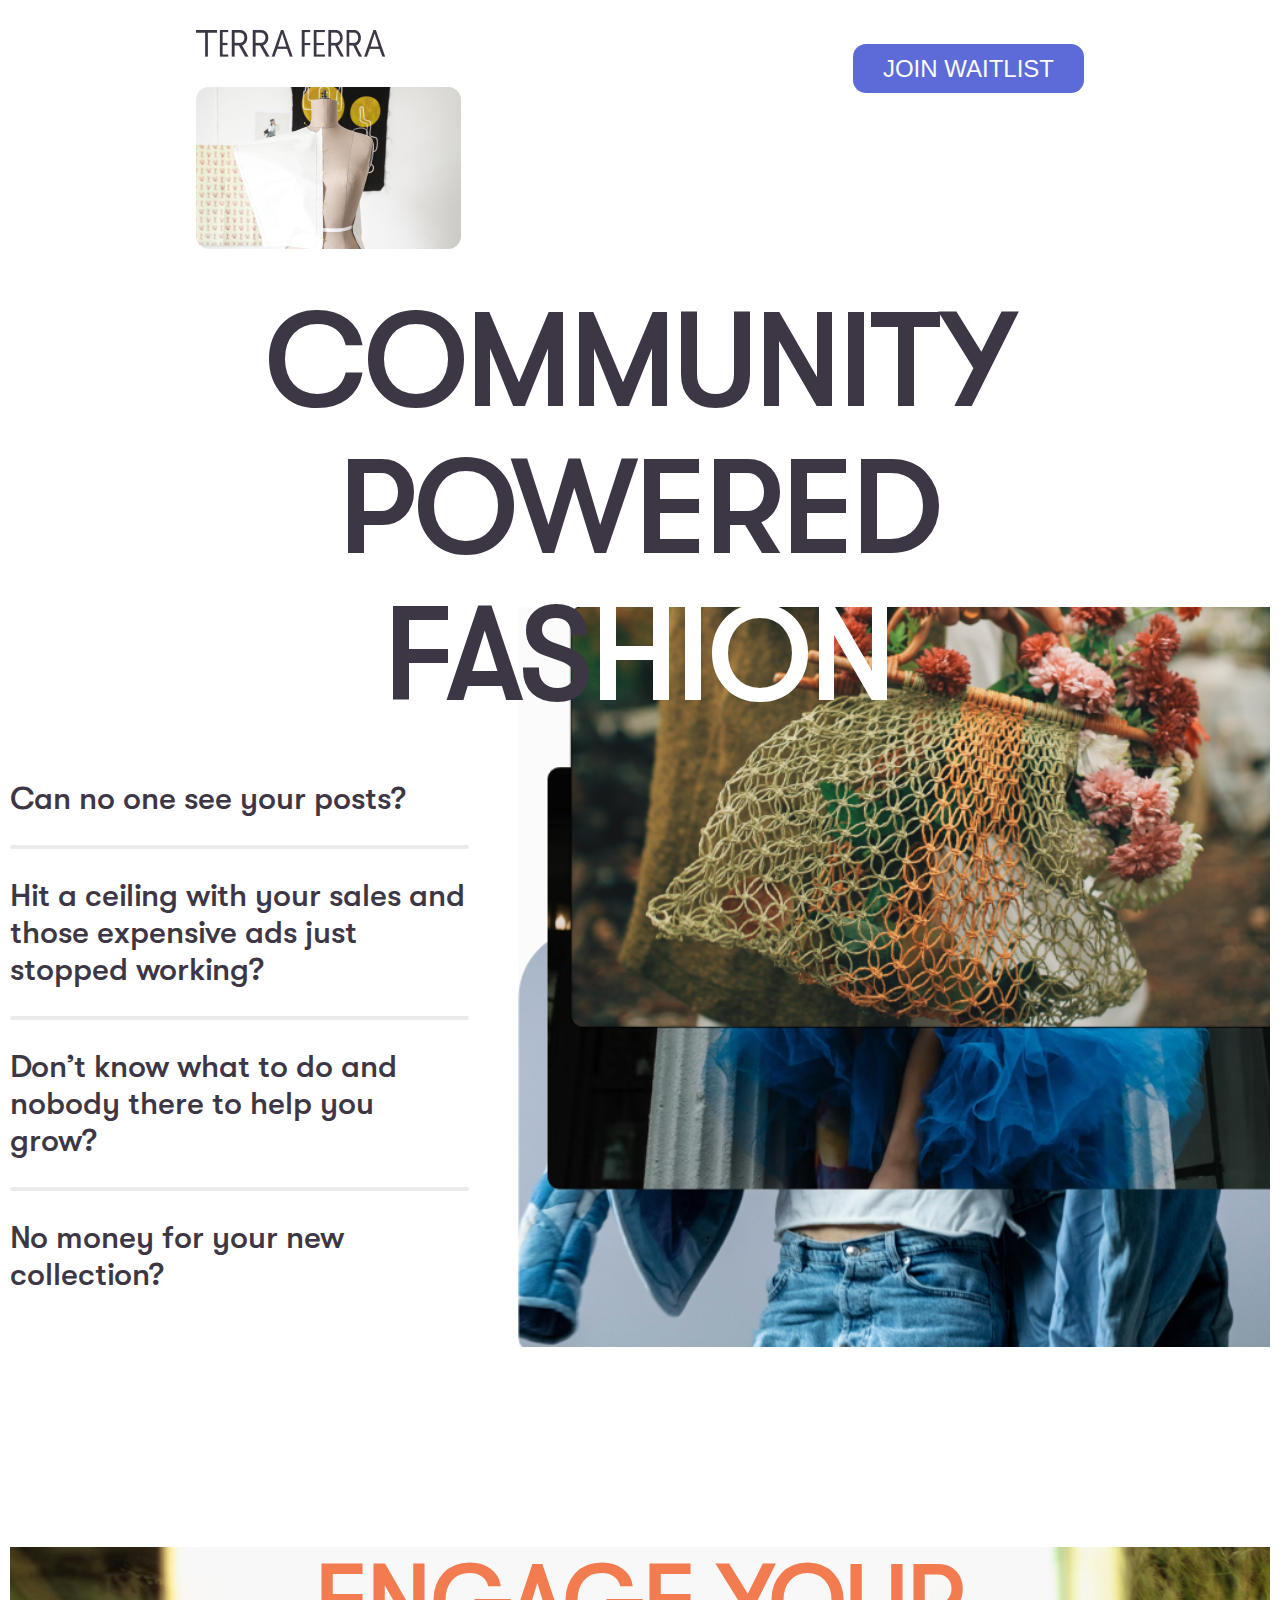
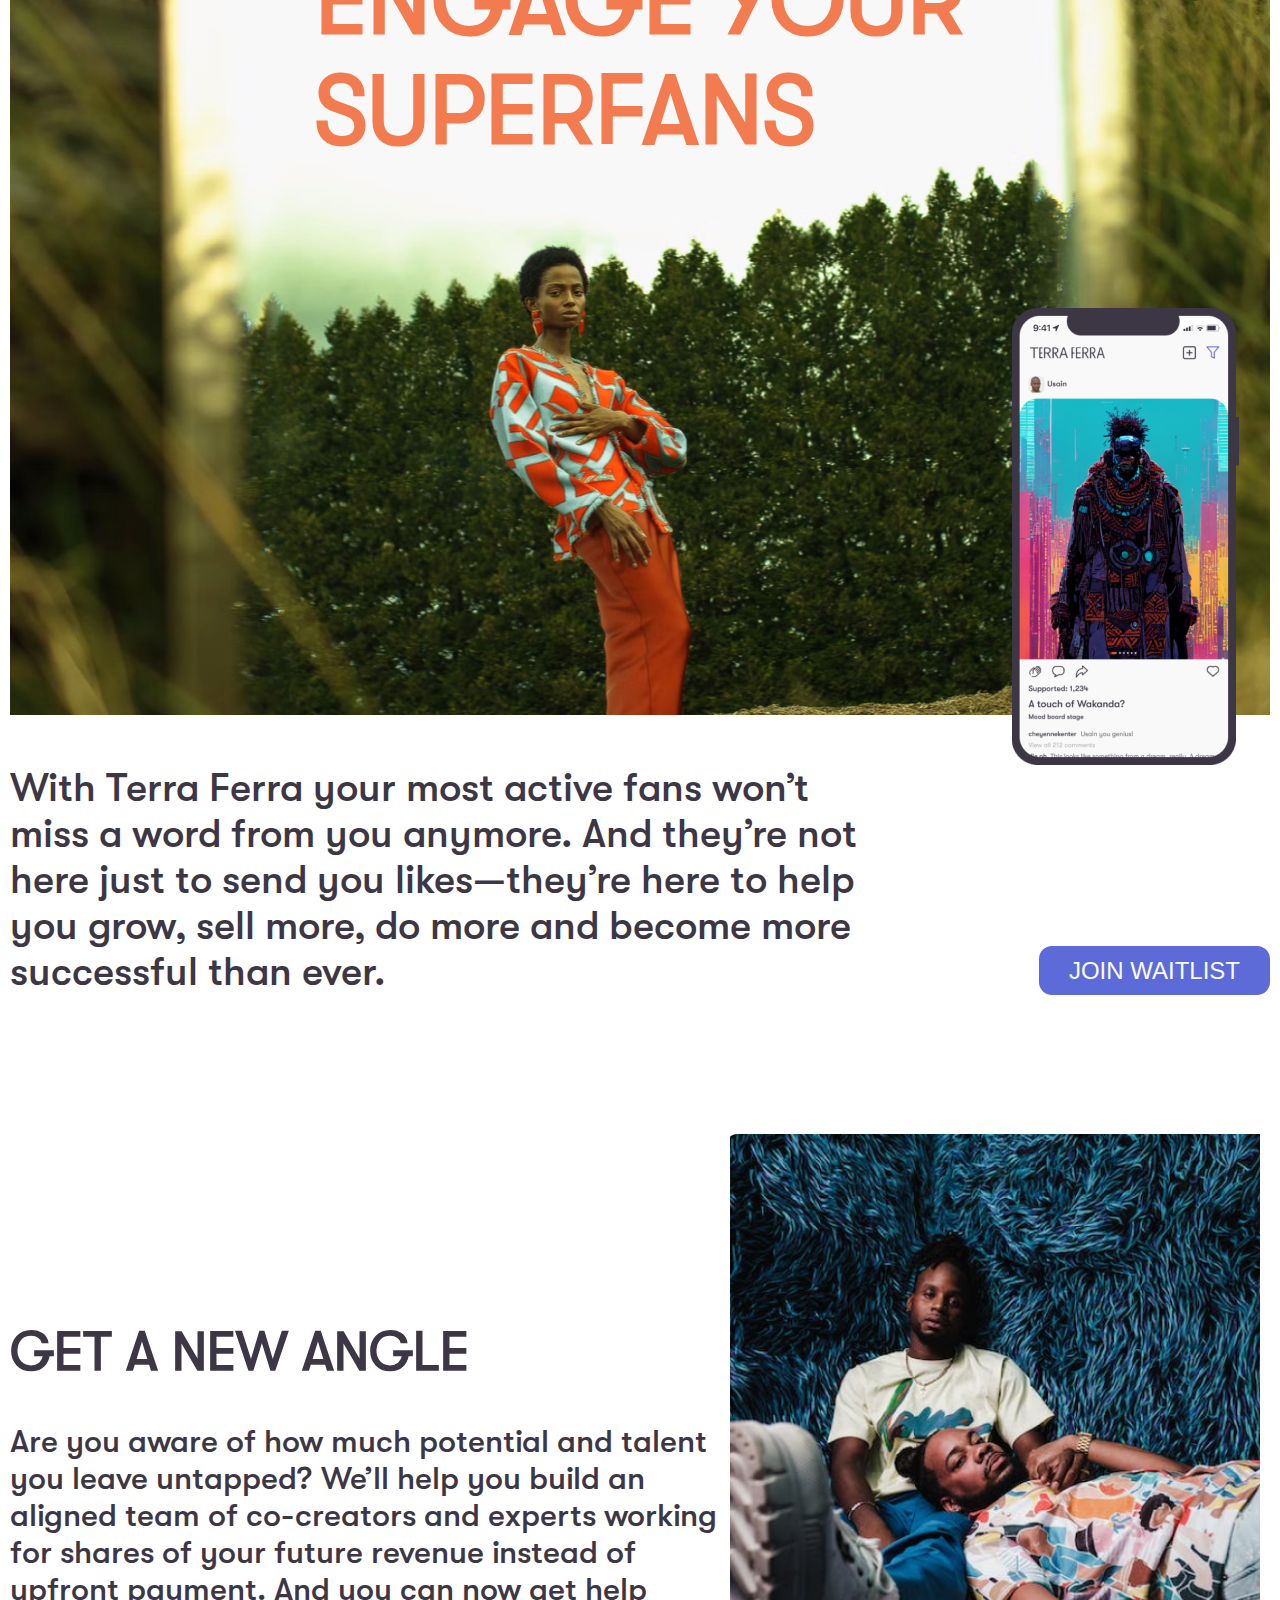
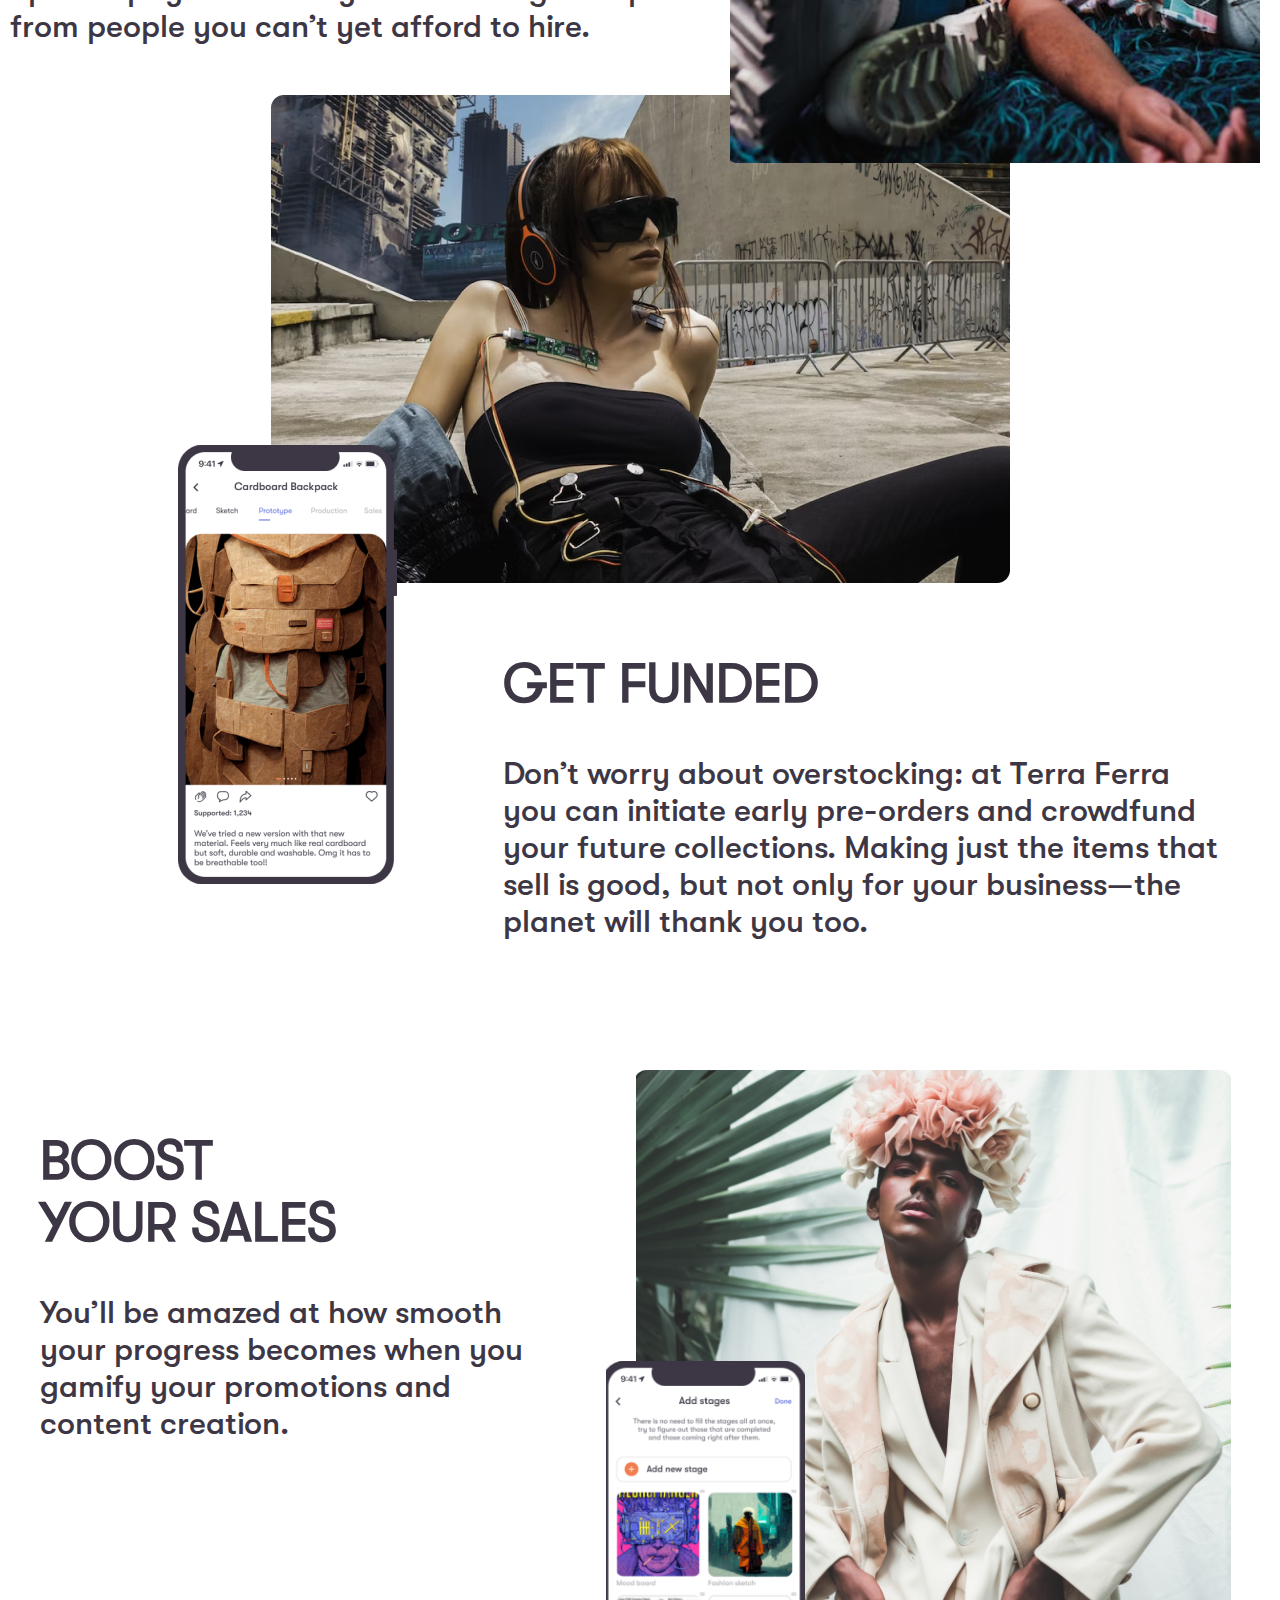
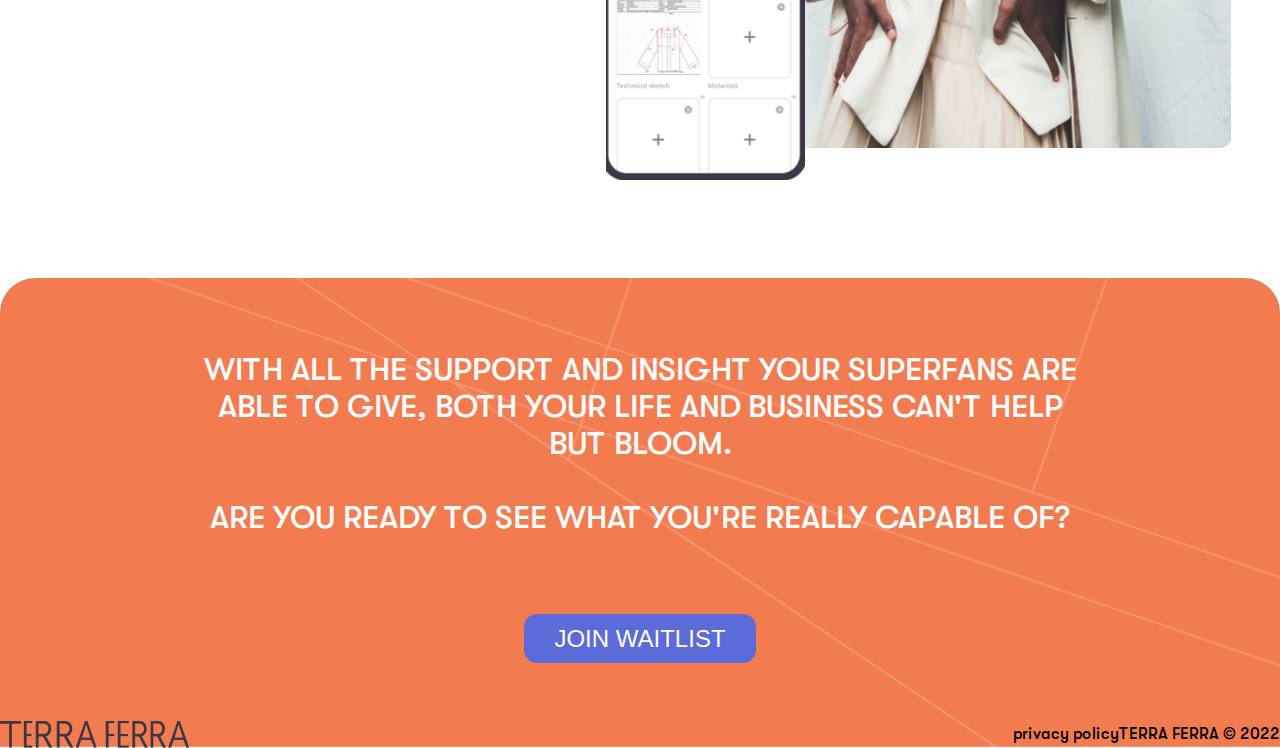
==== index.html @ 938477db "Add files via upload" ====
<!DOCTYPE html>
<html lang="en">

<head>
   <meta charset="UTF-8">
   <meta http-equiv="X-UA-Compatible" content="IE=edge">
   <meta name="viewport" content="width=device-width, initial-scale=1.0">
   <title>Document</title>
   <link rel="stylesheet" href="css/reset.css">
   <link rel="stylesheet" href="css/style.css">
</head>

<body>
   <header class="header">
      <div class="header__inner">
         <div class="header__item header__item-logo">
            <a class="logo__link" href="#"><img src="img/logo.png" alt="#" class="logo"></a>
            <img src="img/docer.png" alt="#" class="logo__docer">
         </div>
         <div class="header__item header__item-text">
            <h1 class="header__item-title">
               Community <br> powered <br> fas<span class="header__item-span">hion</span>
            </h1>
         </div>
         <div class="header__item header__item-btn">
            <button class="header__btn">Join waitlist</button>
         </div>
      </div>
   </header>
   <section class="section">
      <div class="intro">
         <div class="intro__inner">
            <div class="intro__item">
               <p class="intro__text"> Can no one see your posts?</p>
               <hr class="intro__hr">
               <p class="intro__text">Hit a ceiling with your sales and those expensive ads just stopped working?</p>
               <hr class="intro__hr">
               <p class="intro__text">Don’t know what to do and nobody there to help you grow? </p>
               <hr class="intro__hr">
               <p class="intro__text">No money for your new collection?</p>

            </div>
            <div class="intro__item">
               <img class="intro__img" src="img/intro__img.png" alt="">
            </div>
         </div>
      </div>
   </section>
   <section class="section">
      <div class="attraction">

         <div class="attraction__inner-background">
            <div class="attraction__title-inner">
               <h2 class="attraction__title">Engage your <br> superfans</h2>
            </div>



            <img class="attraction__img-phone" src="img/attraction__phone.png" alt="">
         </div>
         <div class="attraction__inner">
            <div class="attraction__item">
               <p class="attraction__item-text">
                  With Terra Ferra your most active fans won’t miss a word from you anymore. And they’re not here just
                  to send you likes—they’re here to help you grow, sell more, do more and become more successful than
                  ever.
               </p>
            </div>
            <div class="attraction__item">
               <button class="attraction__item-btn">Join waitlist</button>
            </div>
         </div>
      </div>
   </section>
   <section class="section">
      <div class="about_us">
         <div class="about_us__inner">
            <div class="about_us__item">
               <h2 class="about_us__title">Get a new angle</h2>
               <p class="about_us__text">Are you aware of how much potential and talent you leave untapped? We’ll help
                  you build an aligned team of co-creators and experts working for shares of your future revenue instead
                  of upfront payment. And you can now get help from people you can’t yet afford to hire.</p>
            </div>
            <div class="about_us__item">
               <img class="about_us__img about_us__img1" src="img/aboutus1.png" alt="">
            </div>
         </div>
         <div class="about_us__row">
            <img class="about_us__img about_us__img--row" src="img/aboutus2.png" alt="">

         </div>
         <div class="about_us__inner">
            <div class="about_us__item">
               <img class="about_us__img about_us__img--phone" src="img/aboutus__phone.png" alt="">
            </div>
            <div class="about_us__item">
               <h2 class="about_us__title">Get funded</h2>
               <p class="about_us__text">Don’t worry about overstocking: at Terra Ferra you can initiate early
                  pre-orders and crowdfund your future collections. Making just the items that sell is good, but not
                  only for your business—the planet will thank you too.</p>
            </div>

         </div>
         <div class="about_us__inner about_us__inner-last">
            <div class="about_us__item">
               <h2 class="about_us__title">Boost <br> your sales</h2>
               <p class="about_us__text">You’ll be amazed at how smooth your progress becomes when you gamify your
                  promotions and content creation.</p>
            </div>
            <div class="about_us__item about_us__item-last">
               <img class="about_us__img about_us__img3" src="img/aboutus3.png" alt="">
               <img class="about_us__img about_us__img--phone2 " src="img/aboutusphone2.png" alt="">

            </div>
         </div>
      </div>
   </section>
   <footer class="footer">
      <p class="footer__text">With all the support and insight your superfans are able to give, both your life and
         business can't help but bloom. <br> <br> Are you ready to see what you're really capable of?</p>
      <button class="footer__button">Join waitlist</button>
      <div class="footer__inner">
         <div class="footer__item"> <a class="logo__link" href="#"><img src="img/logo.png" alt="#" class="logo"></a>
         </div>
         <div class="footer__item"><a class="privacy__policy" href="#">privacy policy</a>
            <p class="">TERRA FERRA © 2022</p>
         </div>



      </div>
   </footer>
</body>

</html>
---- css/style.css ----
@charset "UTF-8";
*,
*::before,
*::after {
  -webkit-box-sizing: border-box;
          box-sizing: border-box;
}

/* Убираем внутренние отступы */
ul,
ol[class],
li {
  padding: 0;
  list-style: none;
}

/* Убираем внешние отступы */
body,
h1,
h2,
h3,
h4,
h5,
h6,
p,
ul[class],
ol[class],
li,
figure,
figcaption,
blockquote,
dl,
dd {
  margin: 0;
}

a {
  text-decoration: none;
  cursor: pointer;
  color: #000000;
}

a:hover {
  color: #565656;
  -webkit-transition: 0.3s;
  transition: 0.3s;
}

h1,
h2,
h3,
h4,
h5,
h6 {
  font-family: "GTWalsheimPro-Regular";
}

p {
  font-family: "GTWalsheimPro-Medium";
}

img {
  display: block;
}

html {
  width: 100%;
  margin: 0;
  padding: 0;
}

body {
  -webkit-box-sizing: border-box;
          box-sizing: border-box;
  font-family: "GTWalsheimPro-Medium";
}

h2 {
  font-size: 40px;
}

.wrap {
  margin: 0 auto;
  padding: 0 10px;
  width: 100%;
  max-width: 1376px;
}

.section {
  margin: 0 auto;
  padding: 0 10px;
  width: 100%;
  max-width: 1376px;
}

.footer .footer__button, .attraction .attraction__inner .attraction__item .attraction__item-btn, .header__btn {
  padding: 11px 30px 11px 30px;
  background: #5C6BD7;
  border-radius: 13px;
  border: none;
  font-size: 24px;
  line-height: 27px;
  text-transform: uppercase;
  color: #FBFBFB;
}

@font-face {
  font-family: "GTWalsheimPro-Medium";
  src: url(../fonts/GTWalsheimPro-Medium.ttf);
}
@font-face {
  font-family: "GTWalsheimPro-Regular";
  src: url(../fonts/GTWalsheimPro-Regular.ttf);
}
.header__btn {
  margin-top: 44px;
}

.header {
  width: 100%;
  max-width: 1366px;
  margin: 0 auto;
}
.header__inner {
  display: -webkit-box;
  display: -ms-flexbox;
  display: flex;
  -ms-flex-pack: distribute;
      justify-content: space-around;
  -ms-flex-wrap: wrap;
      flex-wrap: wrap;
}
.header__inner .header__item .logo {
  margin-top: 30px;
  margin-bottom: 30px;
}
.header__inner .header__item .header__item-title {
  margin-top: 163px;
  font-size: 128px;
  line-height: 147px;
  text-align: center;
  text-transform: uppercase;
  padding: 10px;
  color: #3D3745;
}
.header__inner .header__item .header__item-title .header__item-span {
  color: #fff;
}

.intro .intro__inner {
  display: -webkit-box;
  display: -ms-flexbox;
  display: flex;
  -webkit-box-pack: justify;
      -ms-flex-pack: justify;
          justify-content: space-between;
}
.intro .intro__inner .intro__item:first-child {
  padding-right: 10px;
}
.intro .intro__inner .intro__item .intro__text {
  max-width: 459px;
  width: 100%;
  padding: 34px 0 40px 0;
  font-size: 32px;
  line-height: 37px;
  color: #3D3745;
}
.intro .intro__inner .intro__item .intro__hr {
  border: 2px solid #EBEAEC;
  border-radius: 13px;
}
.intro .intro__inner .intro__item .intro__img {
  width: 100%;
  max-width: 761px;
  position: relative;
  -o-object-fit: contain;
     object-fit: contain;
  margin-right: 141px;
  margin-top: -153px;
  z-index: -1;
}

.attraction {
  margin-top: 200px;
}
.attraction .attraction__inner-background {
  display: -webkit-box;
  display: -ms-flexbox;
  display: flex;
  -webkit-box-pack: center;
      -ms-flex-pack: center;
          justify-content: center;
  position: relative;
  width: 100%;
  height: 768px;
  background-size: cover;
  background-position: center;
  background-repeat: no-repeat;
  background-image: url("../img/attraction__background.png");
}
.attraction .attraction__inner-background .attraction__img-phone {
  position: absolute;
  width: 100%;
  -o-object-fit: contain;
     object-fit: contain;
  max-width: 227px;
  height: 457px;
  right: 31px;
  bottom: -50px;
}
.attraction .attraction__inner-background .attraction__title {
  font-size: 96px;
  line-height: 110px;
  text-transform: uppercase;
  color: #F27C4F;
}
.attraction .attraction__inner {
  display: -webkit-box;
  display: -ms-flexbox;
  display: flex;
  -ms-flex-wrap: wrap;
      flex-wrap: wrap;
  -webkit-box-pack: justify;
      -ms-flex-pack: justify;
          justify-content: space-between;
  -webkit-box-align: end;
      -ms-flex-align: end;
          align-items: flex-end;
}
.attraction .attraction__inner .attraction__item .attraction__item-text {
  font-size: 40px;
  line-height: 46px;
  max-width: 882px;
  width: 100%;
  color: #3D3745;
  margin-top: 50px;
}
.attraction .attraction__inner .attraction__item .attraction__item-btn {
  margin-top: 10px;
}

.about_us {
  margin-top: 129px;
}
.about_us .about_us__inner {
  position: relative;
  display: -webkit-box;
  display: -ms-flexbox;
  display: flex;
  -ms-flex-pack: distribute;
      justify-content: space-around;
  -webkit-box-align: center;
      -ms-flex-align: center;
          align-items: center;
}
.about_us .about_us__inner .about_us__item .about_us__img1 {
  width: 100%;
  max-width: 557px;
  height: 649px;
  -o-object-fit: cover;
     object-fit: cover;
}
.about_us .about_us__inner .about_us__item .about_us__img--phone {
  margin-top: -194px;
  margin-left: 110px;
}
.about_us .about_us__inner .about_us__item .about_us__title {
  font-size: 54px;
  line-height: 62px;
  margin-top: 70px;
  margin-bottom: 40px;
  text-transform: uppercase;
  color: #3D3745;
}
.about_us .about_us__inner .about_us__item .about_us__text {
  font-size: 32px;
  line-height: 37px;
  max-width: 719px;
  color: #3D3745;
}
.about_us .about_us__inner .about_us__item .about_us__img {
  padding: 10px;
}
.about_us .about_us__row {
  display: -webkit-box;
  display: -ms-flexbox;
  display: flex;
  -webkit-box-pack: center;
      -ms-flex-pack: center;
          justify-content: center;
}
.about_us .about_us__row .about_us__img--row {
  z-index: -1;
  margin-top: -78px;
}
.about_us .about_us__inner-last {
  margin-top: 120px;
  -webkit-box-align: start;
      -ms-flex-align: start;
          align-items: flex-start;
}
.about_us .about_us__inner-last .about_us__item-last {
  position: relative;
}
.about_us .about_us__inner-last .about_us__img3 {
  max-width: 615px;
  height: 698px;
  width: 100%;
  -o-object-fit: cover;
     object-fit: cover;
}
.about_us .about_us__inner-last .about_us__img--phone2 {
  max-width: 219px;
  height: 439px;
  width: 100%;
  -o-object-fit: cover;
     object-fit: cover;
  position: absolute;
  top: 291px;
  left: -30px;
}
.about_us .about_us__inner-last .about_us__title {
  width: 326px;
}
.about_us .about_us__inner-last .about_us__text {
  width: 527px;
}

.footer {
  margin: 0 auto;
  width: 100%;
  max-width: 1376px;
  margin-top: 120px;
  background-image: url("../img/footer__bg.png");
  background-position: center;
  background-repeat: no-repeat;
  background-size: cover;
  text-align: center;
  border-radius: 35px 35px 0 0;
}
.footer .footer__text {
  font-size: 32px;
  line-height: 37px;
  text-transform: uppercase;
  color: #FBFBFB;
  padding: 73px 196px 0 196px;
}
.footer .footer__button {
  margin: 78px 0 58px 0;
}
.footer .footer__inner {
  display: -webkit-box;
  display: -ms-flexbox;
  display: flex;
  -webkit-box-pack: justify;
      -ms-flex-pack: justify;
          justify-content: space-between;
  -ms-flex-wrap: wrap;
      flex-wrap: wrap;
  -webkit-box-align: center;
      -ms-flex-align: center;
          align-items: center;
}
.footer .footer__inner .footer__item {
  display: -webkit-box;
  display: -ms-flexbox;
  display: flex;
}
@media (max-width: 1288px) {
  .header__inner .header__item .header__item-title {
    margin-top: 10px;
  }
  .header__item-logo {
    -webkit-box-ordinal-group: 2;
        -ms-flex-order: 1;
            order: 1;
  }
  .header__item-text {
    -webkit-box-ordinal-group: 4;
        -ms-flex-order: 3;
            order: 3;
    padding: 20px;
  }
  .header__item-btn {
    -webkit-box-ordinal-group: 3;
        -ms-flex-order: 2;
            order: 2;
  }
  .intro__text {
    max-width: 459px;
    width: 100%;
    padding: 34px 0 40px 0;
    font-size: 32px;
    line-height: 37px;
    color: #3D3745;
  }
  .intro .intro__inner .intro__item .intro__text {
    padding: 20px 0;
  }
}
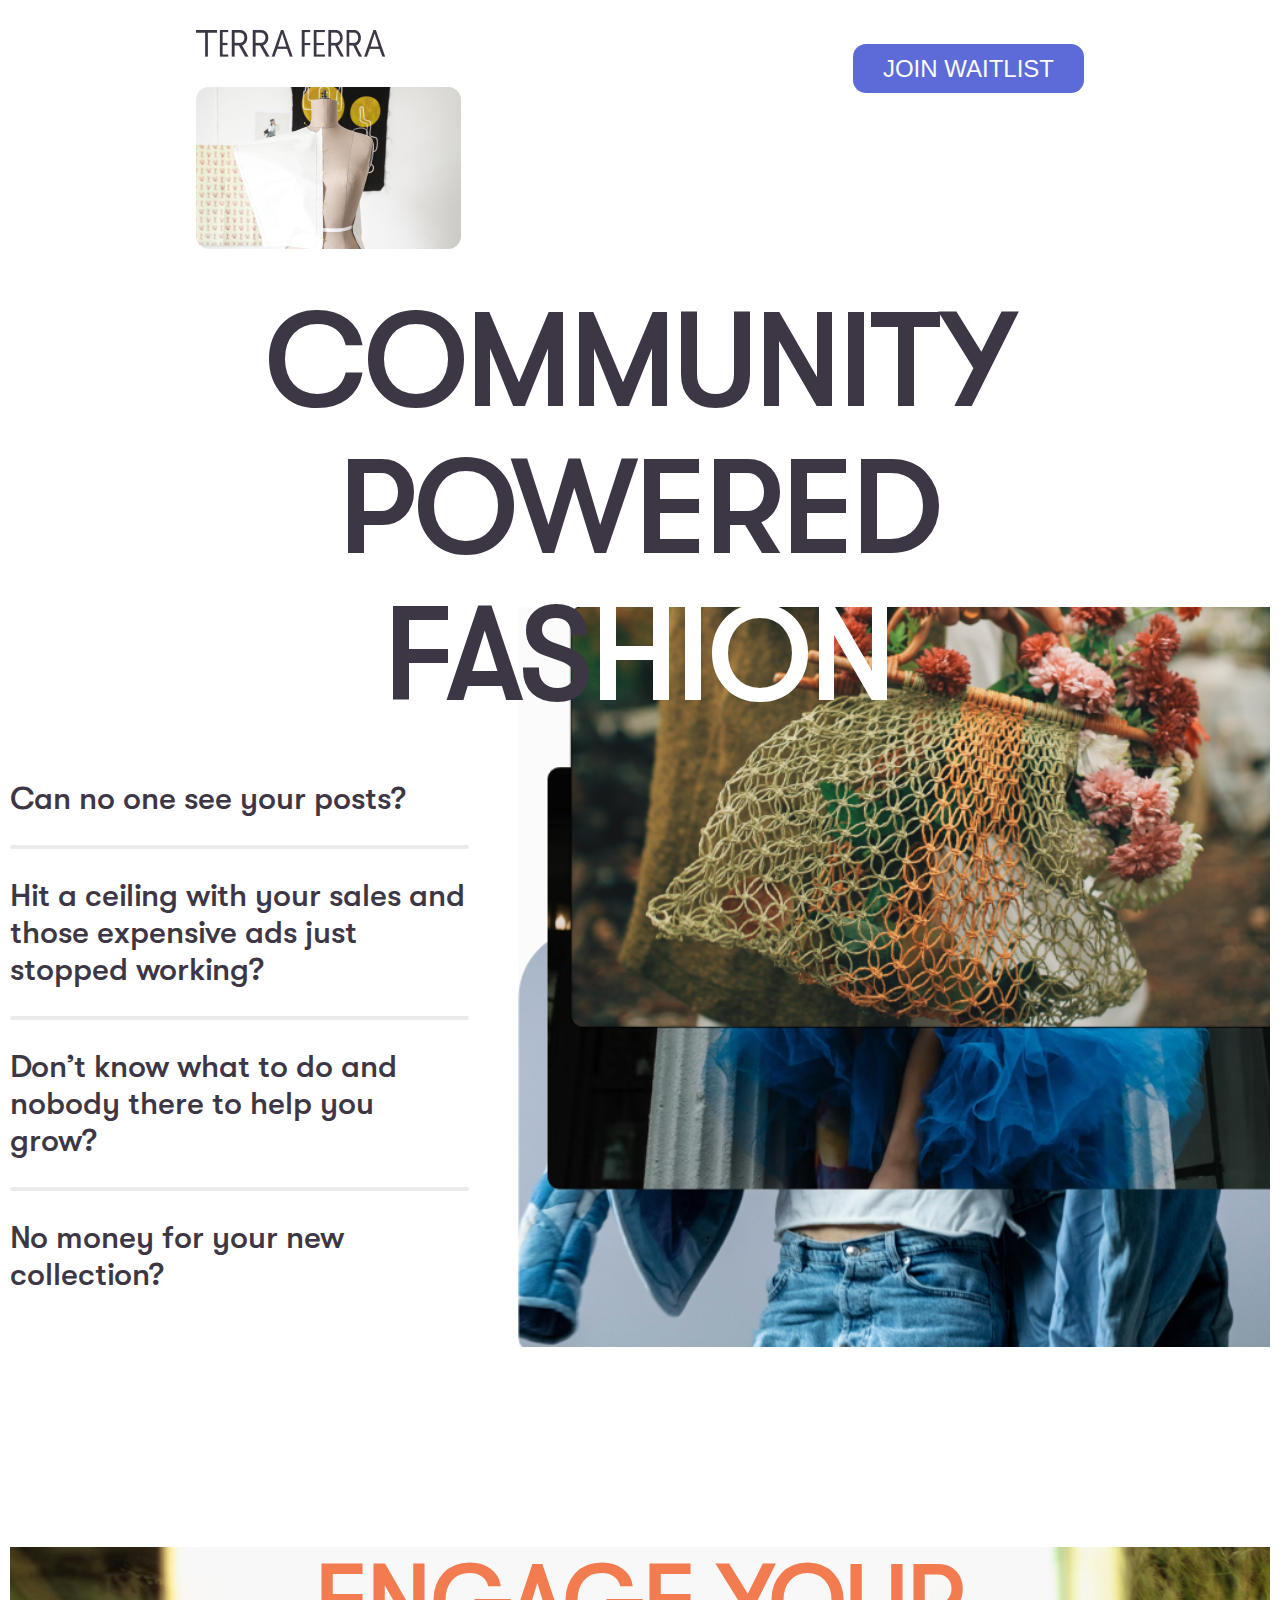
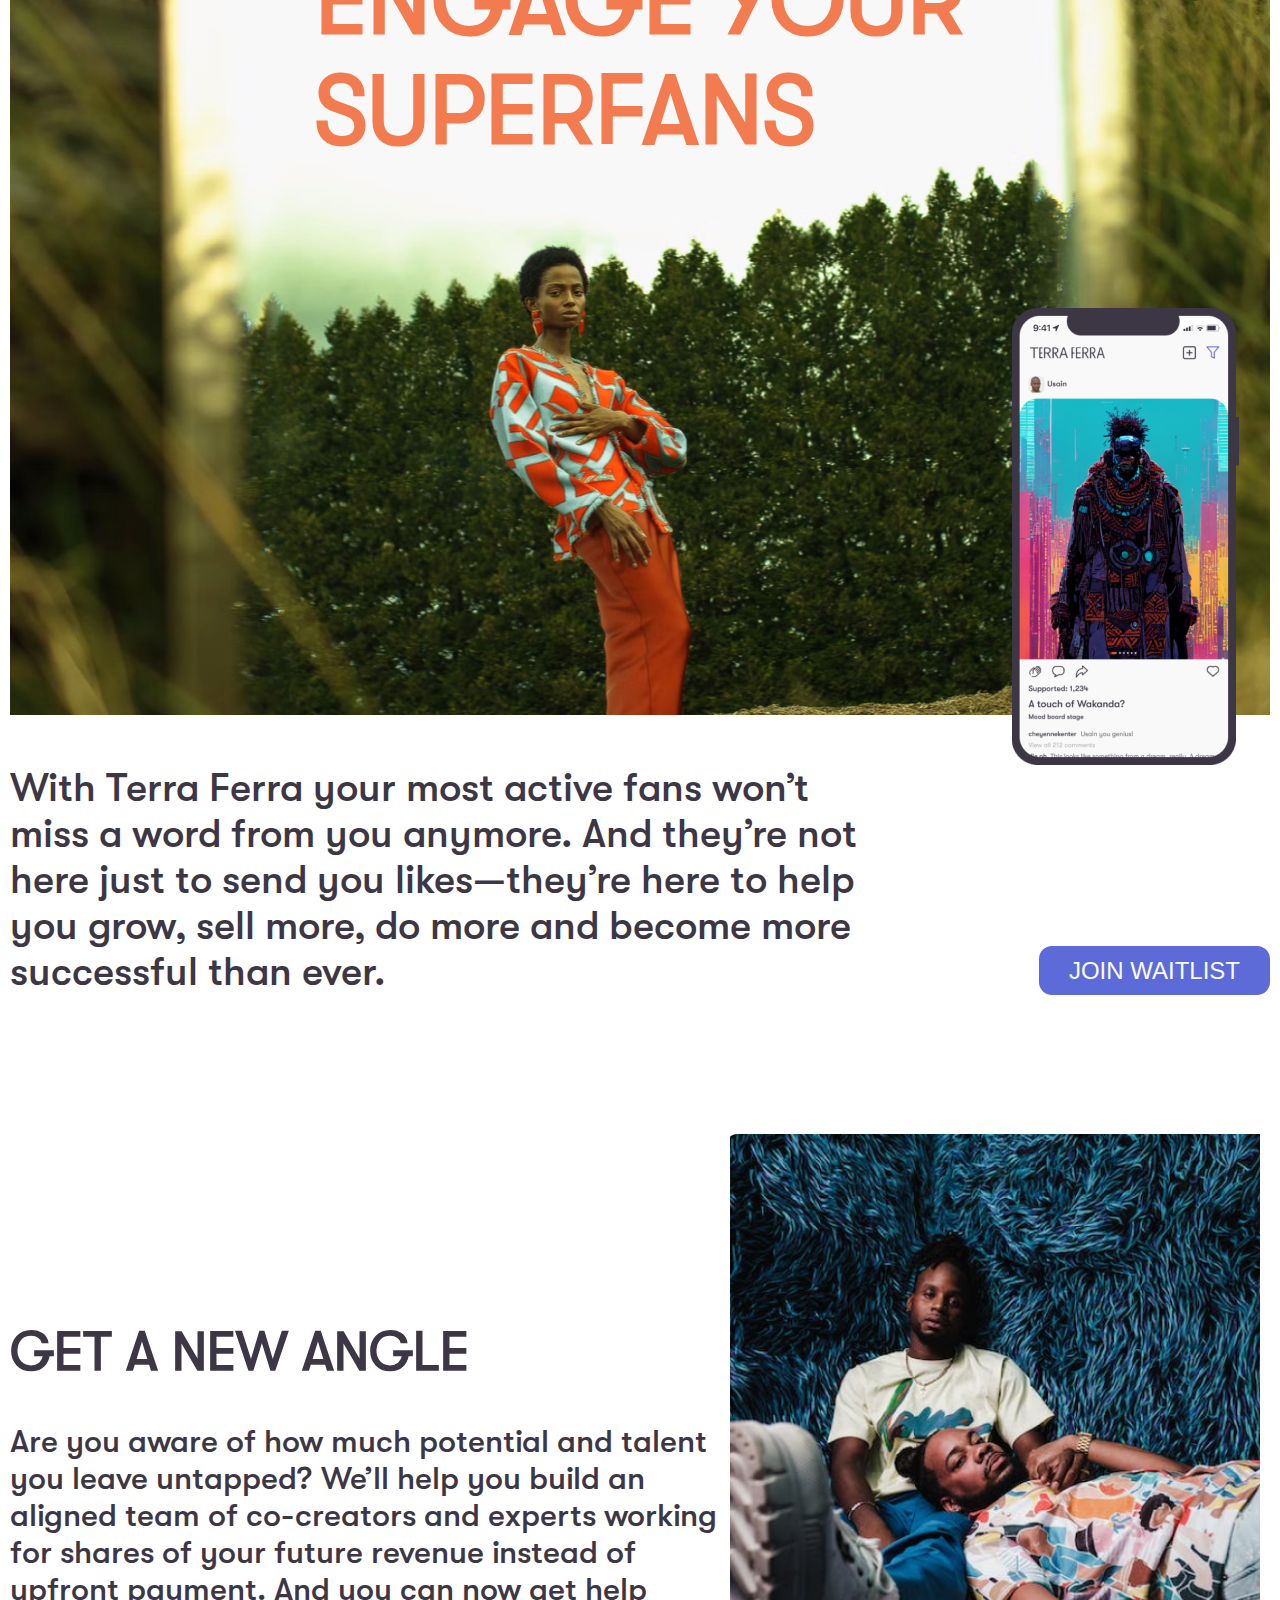
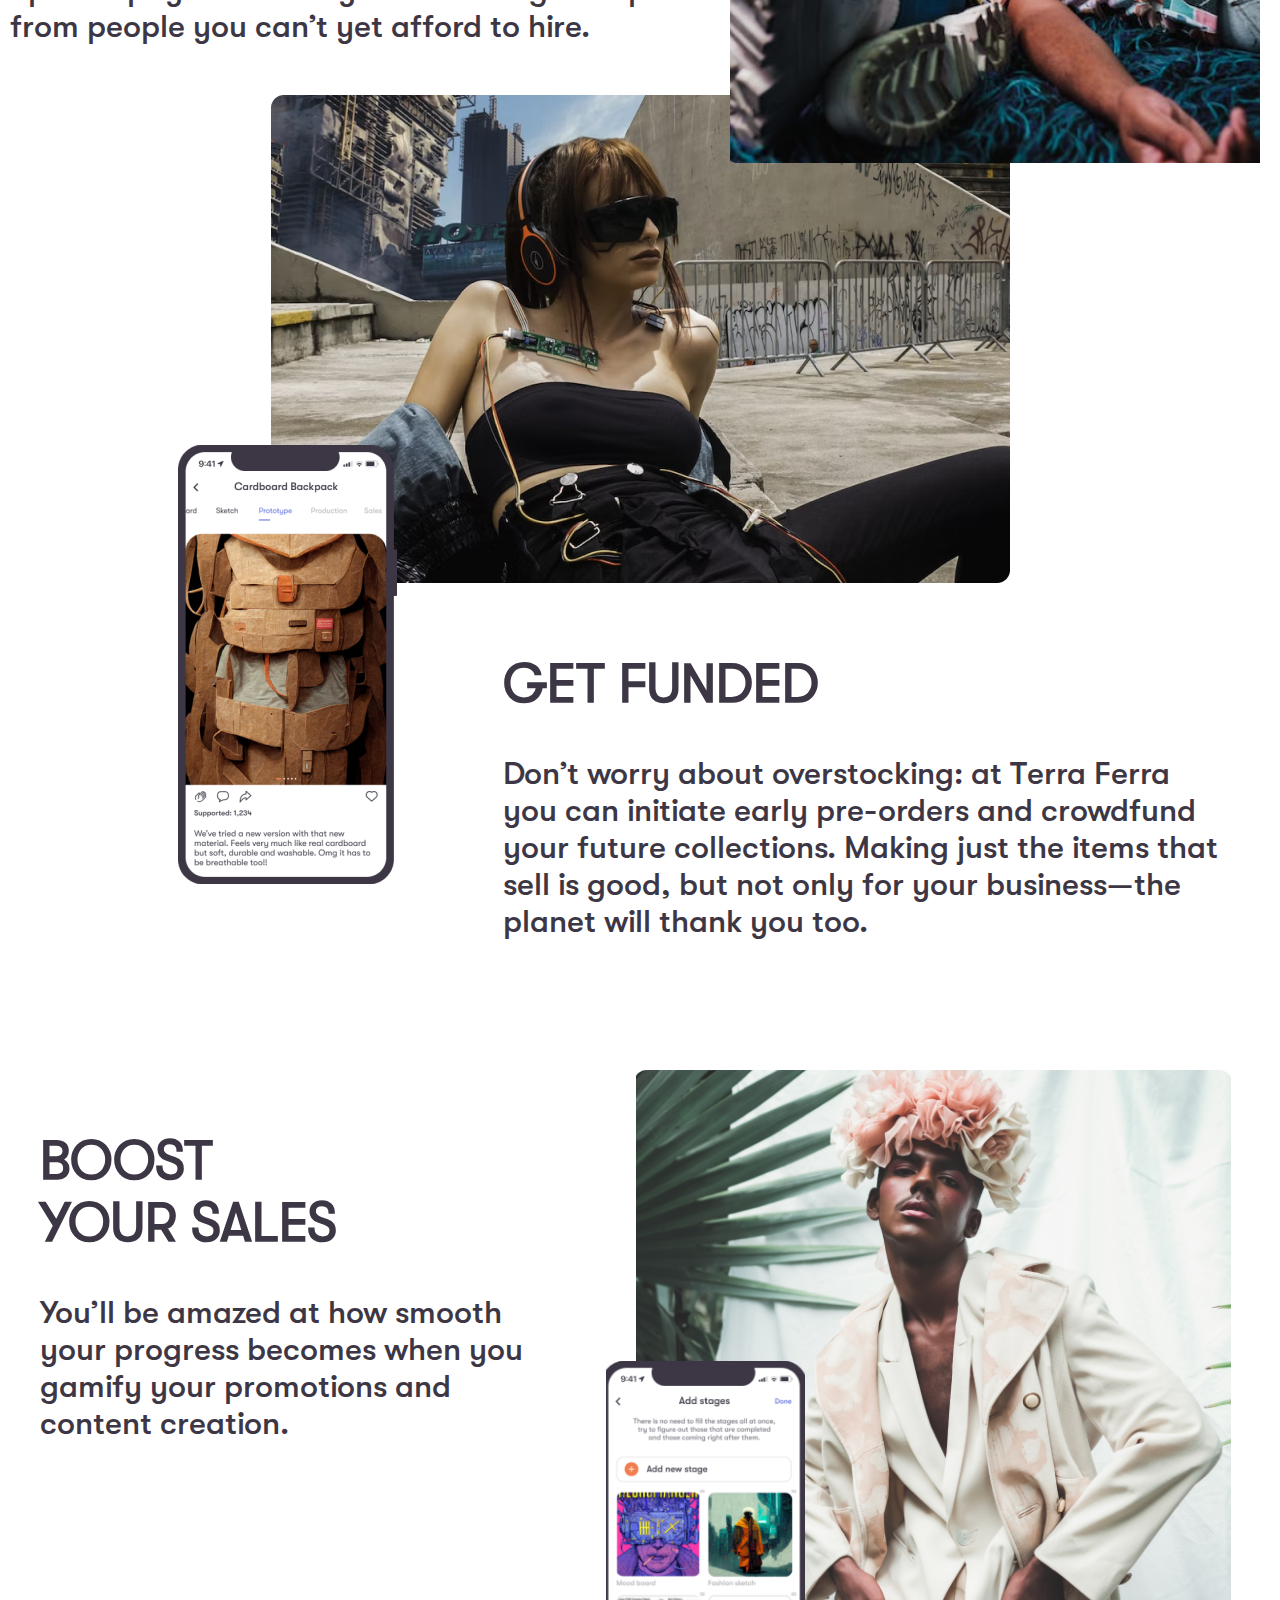
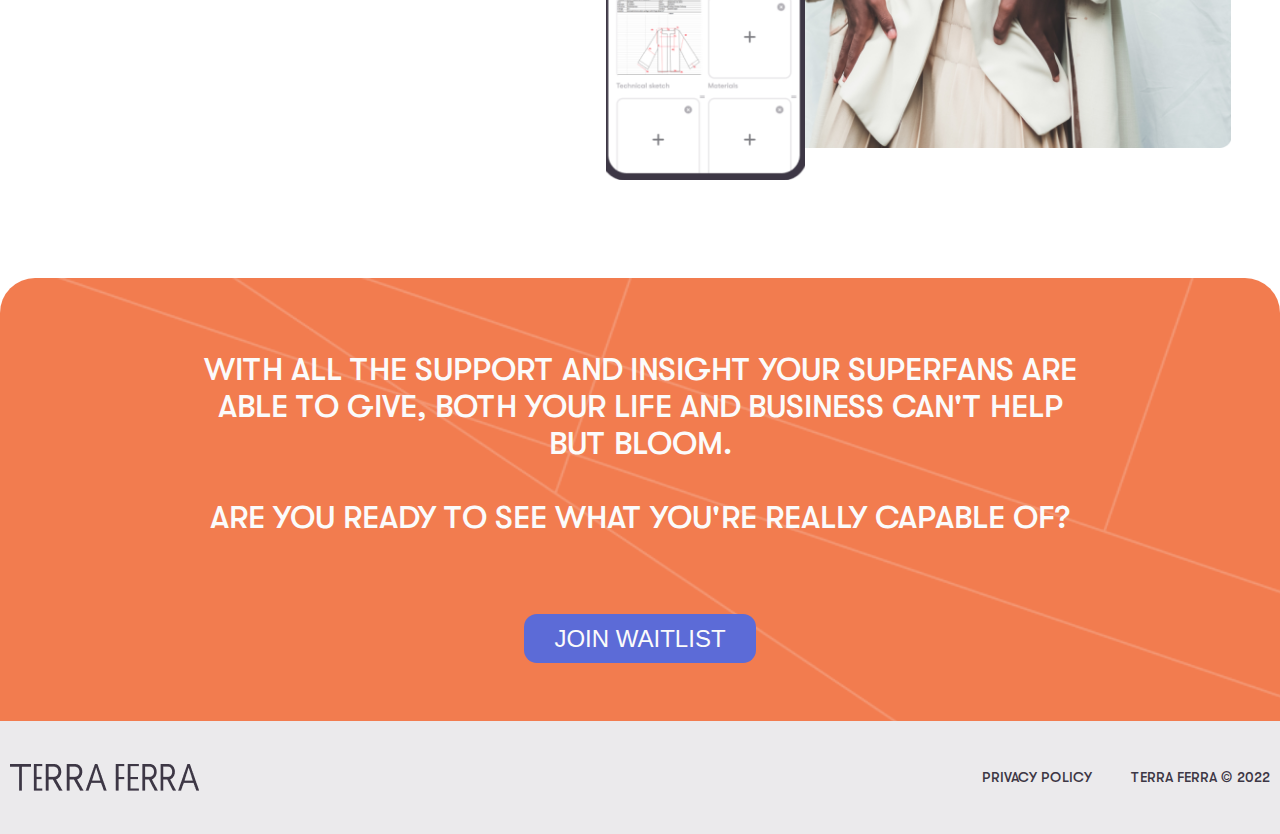
==== commit 45b79750: "Add files via upload" ====
--- a/index.html
+++ b/index.html
@@ -50,9 +50,9 @@
       <div class="attraction">
 
          <div class="attraction__inner-background">
-            <div class="attraction__title-inner">
-               <h2 class="attraction__title">Engage your <br> superfans</h2>
-            </div>
+
+            <h2 class="attraction__title">Engage your <br> superfans</h2>
+
 
 
 
@@ -123,7 +123,7 @@
          <div class="footer__item"> <a class="logo__link" href="#"><img src="img/logo.png" alt="#" class="logo"></a>
          </div>
          <div class="footer__item"><a class="privacy__policy" href="#">privacy policy</a>
-            <p class="">TERRA FERRA © 2022</p>
+            <p class="copyright">TERRA FERRA © 2022</p>
          </div>
 
 
--- a/css/style.css
+++ b/css/style.css
@@ -67,9 +67,11 @@
   width: 100%;
   margin: 0;
   padding: 0;
+  overflow-x: hidden;
 }
 
 body {
+  overflow-x: hidden;
   -webkit-box-sizing: border-box;
           box-sizing: border-box;
   font-family: "GTWalsheimPro-Medium";
@@ -342,6 +344,7 @@
 .footer .footer__text {
   font-size: 32px;
   line-height: 37px;
+  padding: 0 10px;
   text-transform: uppercase;
   color: #FBFBFB;
   padding: 73px 196px 0 196px;
@@ -350,6 +353,8 @@
   margin: 78px 0 58px 0;
 }
 .footer .footer__inner {
+  background-color: #EBEAEC;
+  padding: 43px 0;
   display: -webkit-box;
   display: -ms-flexbox;
   display: flex;
@@ -366,7 +371,24 @@
   display: -webkit-box;
   display: -ms-flexbox;
   display: flex;
-}
+  padding: 0 10px;
+}
+.footer .footer__inner .footer__item .privacy__policy {
+  font-size: 14px;
+  line-height: 16px;
+  text-align: center;
+  text-transform: uppercase;
+  color: #3D3745;
+  padding: 0 39px 0 0;
+}
+.footer .footer__inner .footer__item .copyright {
+  font-size: 14px;
+  line-height: 16px;
+  text-align: center;
+  text-transform: uppercase;
+  color: #3D3745;
+}
+
 @media (max-width: 1288px) {
   .header__inner .header__item .header__item-title {
     margin-top: 10px;
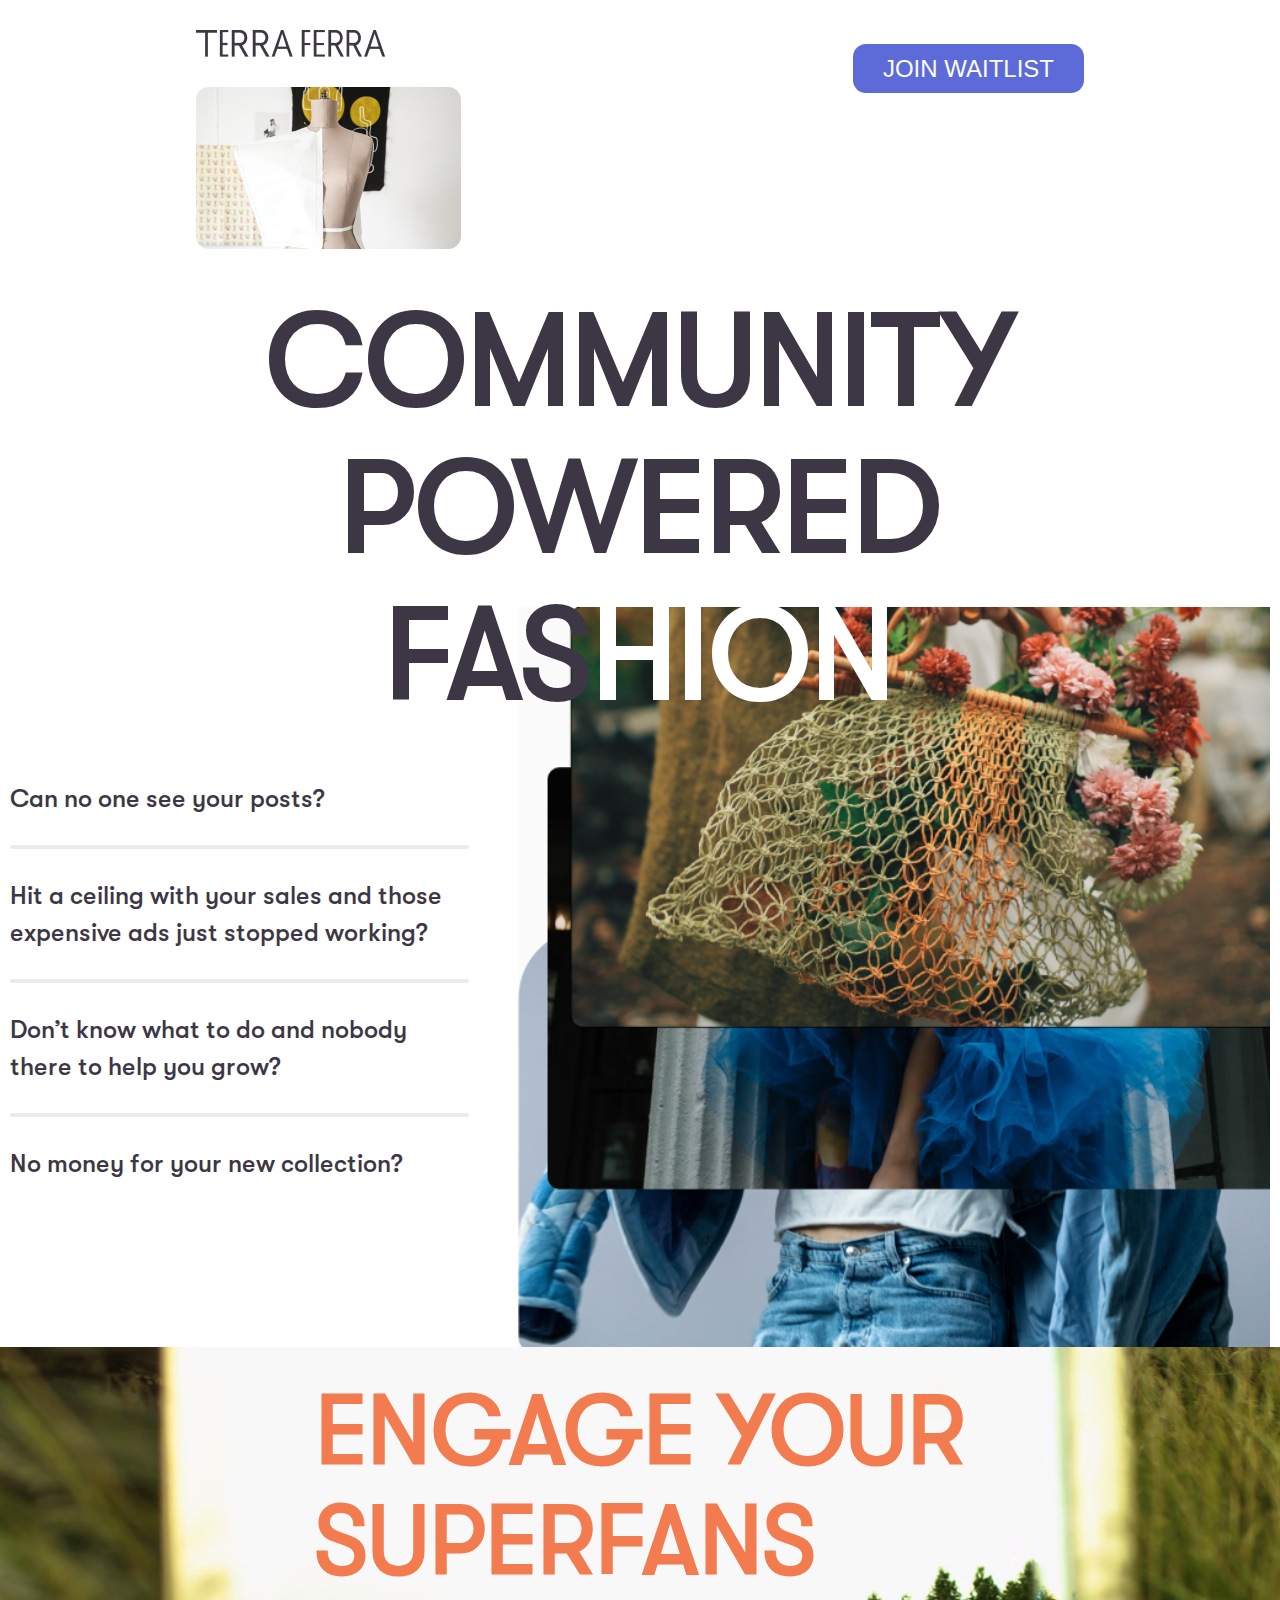
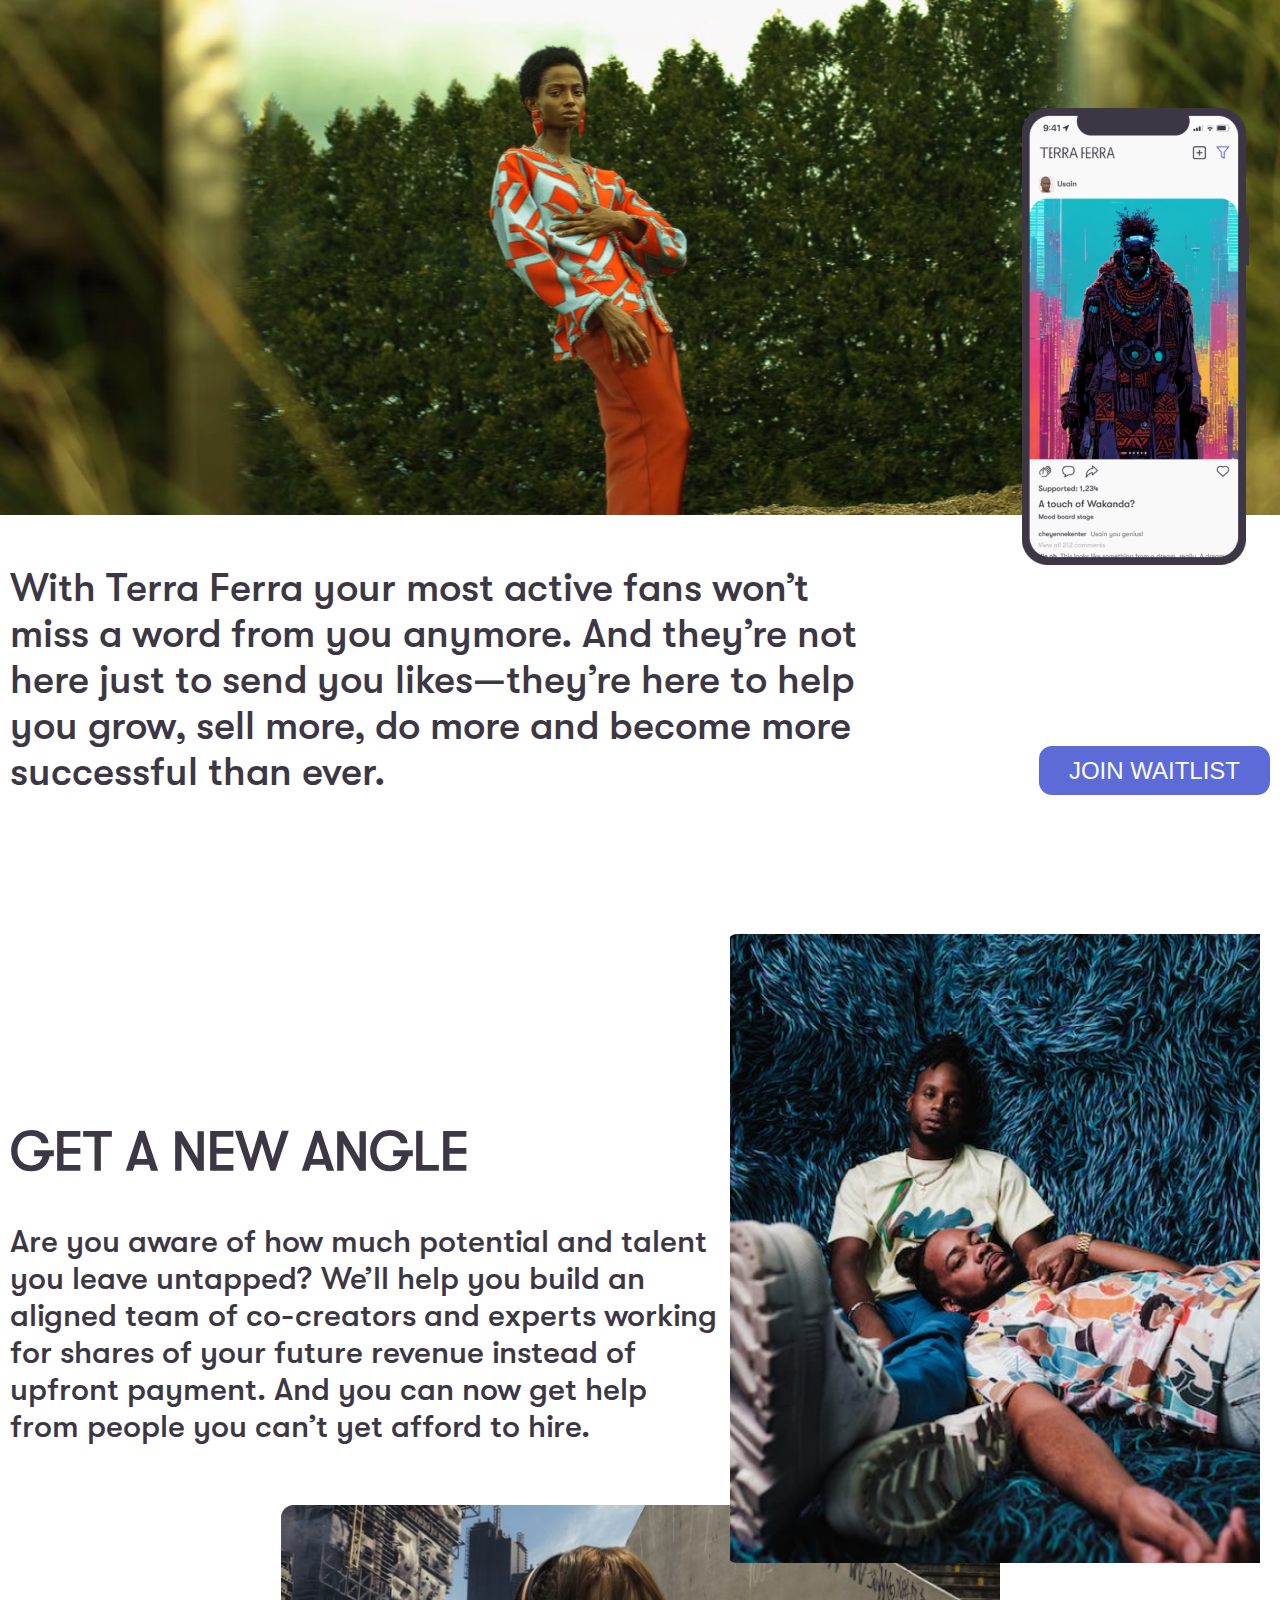
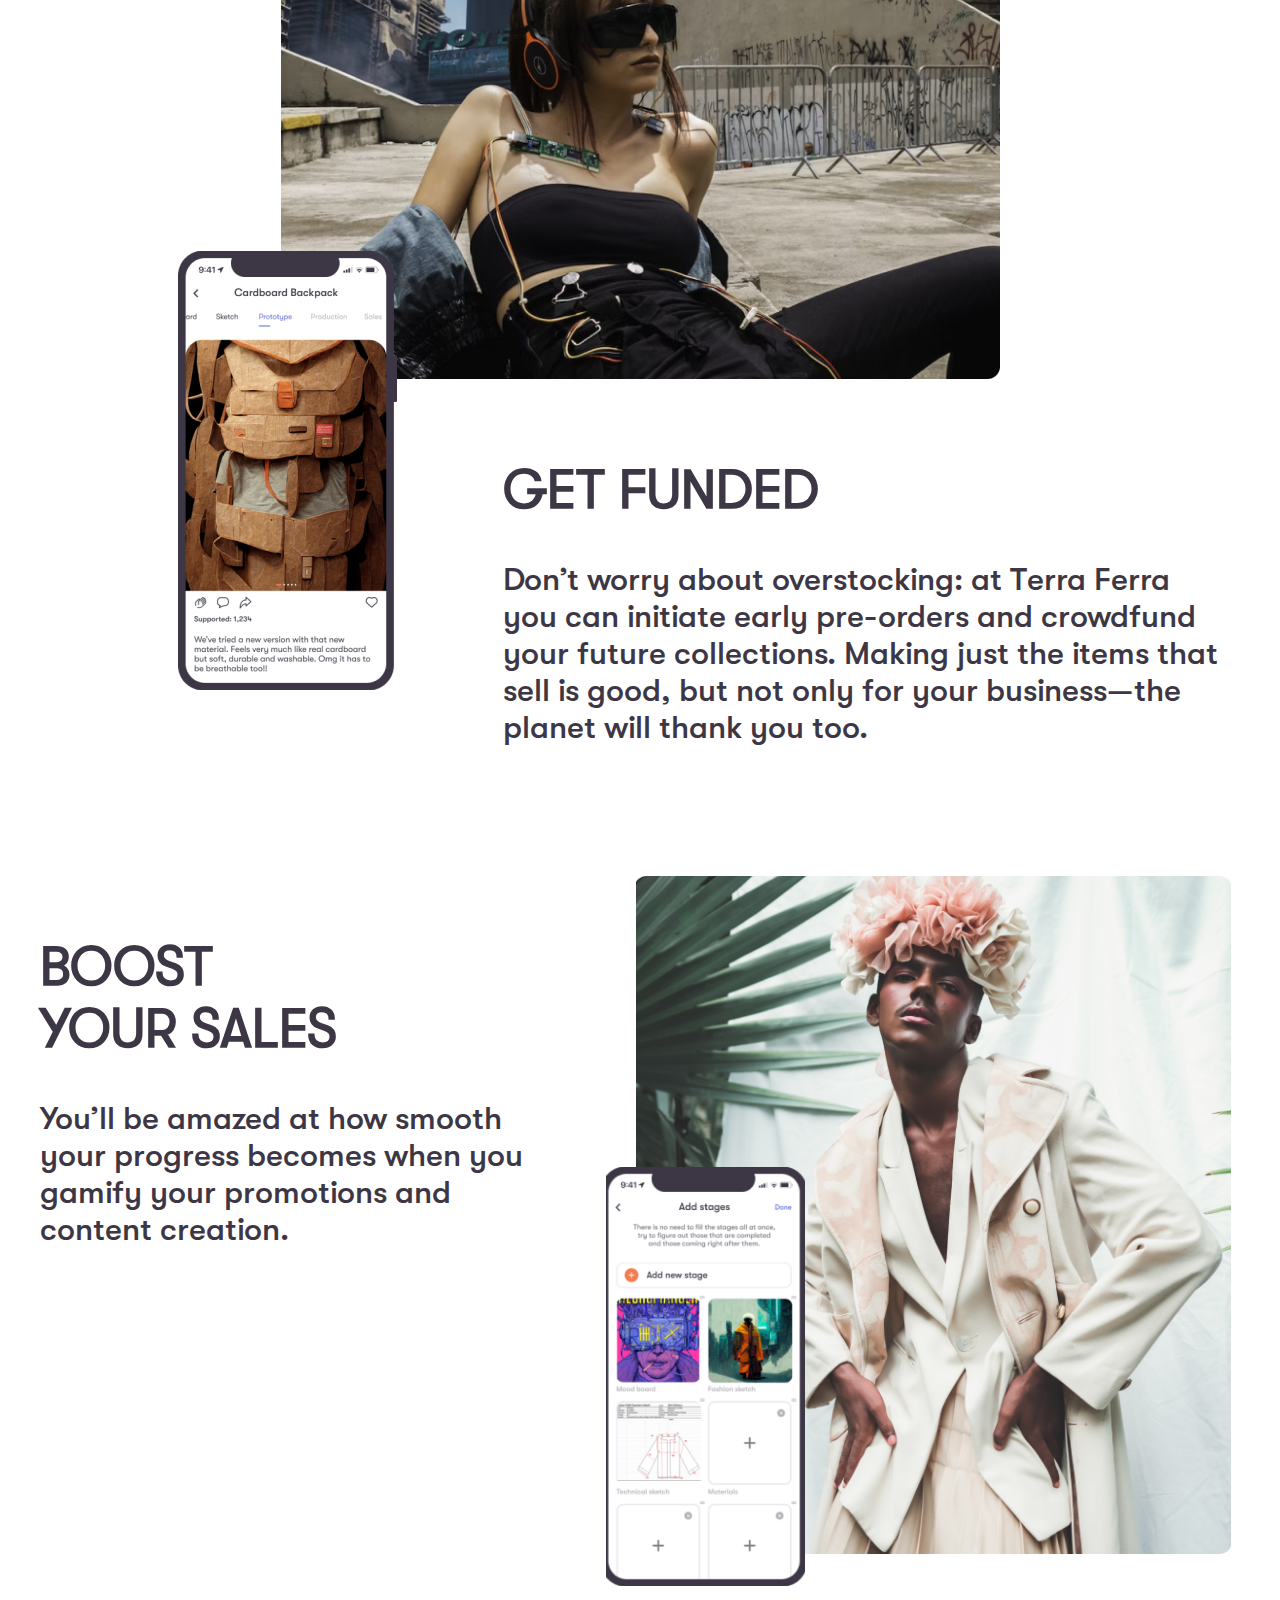
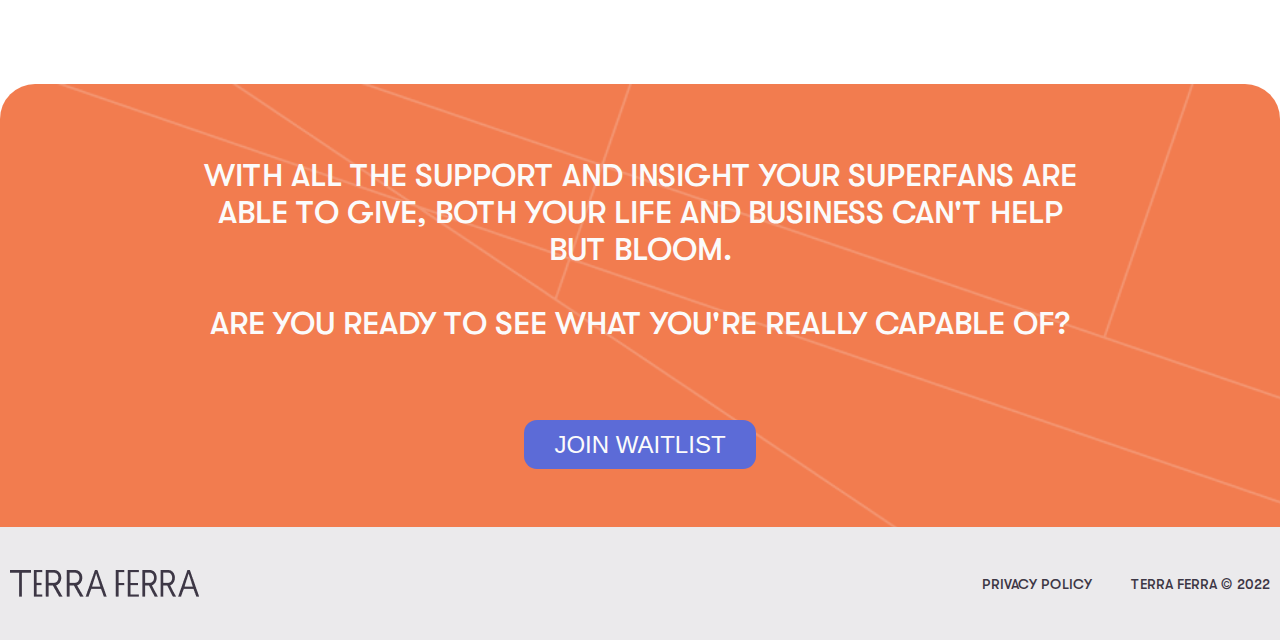
==== commit 1a65b3f1: "Add files via upload" ====
--- a/index.html
+++ b/index.html
@@ -15,7 +15,10 @@
       <div class="header__inner">
          <div class="header__item header__item-logo">
             <a class="logo__link" href="#"><img src="img/logo.png" alt="#" class="logo"></a>
-            <img src="img/docer.png" alt="#" class="logo__docer">
+            <div class="docer__inner">
+               <img src="img/docer.png" alt="#" class="logo__docer">
+            </div>
+
          </div>
          <div class="header__item header__item-text">
             <h1 class="header__item-title">
@@ -41,12 +44,21 @@
 
             </div>
             <div class="intro__item">
-               <img class="intro__img" src="img/intro__img.png" alt="">
+
+               <picture>
+                  <source media="(min-width: 780px)" srcset="img/intro__img.png">
+
+                  <img class="intro__img" src="img/intro_img_media.png" alt="#">
+               </picture>
+
+
+
+
             </div>
          </div>
       </div>
    </section>
-   <section class="section">
+   <section class="">
       <div class="attraction">
 
          <div class="attraction__inner-background">
@@ -59,14 +71,14 @@
             <img class="attraction__img-phone" src="img/attraction__phone.png" alt="">
          </div>
          <div class="attraction__inner">
-            <div class="attraction__item">
+            <div class="attraction__item attraction__item-block">
                <p class="attraction__item-text">
                   With Terra Ferra your most active fans won’t miss a word from you anymore. And they’re not here just
                   to send you likes—they’re here to help you grow, sell more, do more and become more successful than
                   ever.
                </p>
             </div>
-            <div class="attraction__item">
+            <div class="attraction__item attraction__item-block">
                <button class="attraction__item-btn">Join waitlist</button>
             </div>
          </div>
--- a/css/style.css
+++ b/css/style.css
@@ -95,7 +95,7 @@
   max-width: 1376px;
 }
 
-.footer .footer__button, .attraction .attraction__inner .attraction__item .attraction__item-btn, .header__btn {
+.footer__button, .attraction__item-btn, .header__btn {
   padding: 11px 30px 11px 30px;
   background: #5C6BD7;
   border-radius: 13px;
@@ -136,7 +136,8 @@
   margin-top: 30px;
   margin-bottom: 30px;
 }
-.header__inner .header__item .header__item-title {
+
+.header__item-title {
   margin-top: 163px;
   font-size: 128px;
   line-height: 147px;
@@ -145,11 +146,12 @@
   padding: 10px;
   color: #3D3745;
 }
-.header__inner .header__item .header__item-title .header__item-span {
+
+.header__item-span {
   color: #fff;
 }
 
-.intro .intro__inner {
+.intro__inner {
   display: -webkit-box;
   display: -ms-flexbox;
   display: flex;
@@ -157,10 +159,12 @@
       -ms-flex-pack: justify;
           justify-content: space-between;
 }
-.intro .intro__inner .intro__item:first-child {
+
+.intro__item:first-child {
   padding-right: 10px;
 }
-.intro .intro__inner .intro__item .intro__text {
+
+.intro__text {
   max-width: 459px;
   width: 100%;
   padding: 34px 0 40px 0;
@@ -168,11 +172,13 @@
   line-height: 37px;
   color: #3D3745;
 }
-.intro .intro__inner .intro__item .intro__hr {
+
+.intro__hr {
   border: 2px solid #EBEAEC;
   border-radius: 13px;
 }
-.intro .intro__inner .intro__item .intro__img {
+
+.intro__img {
   width: 100%;
   max-width: 761px;
   position: relative;
@@ -185,8 +191,12 @@
 
 .attraction {
   margin-top: 200px;
-}
-.attraction .attraction__inner-background {
+  margin: 0 auto;
+  width: 100%;
+  max-width: 1376px;
+}
+
+.attraction__inner-background {
   display: -webkit-box;
   display: -ms-flexbox;
   display: flex;
@@ -201,7 +211,7 @@
   background-repeat: no-repeat;
   background-image: url("../img/attraction__background.png");
 }
-.attraction .attraction__inner-background .attraction__img-phone {
+.attraction__inner-background .attraction__img-phone {
   position: absolute;
   width: 100%;
   -o-object-fit: contain;
@@ -211,13 +221,15 @@
   right: 31px;
   bottom: -50px;
 }
-.attraction .attraction__inner-background .attraction__title {
+.attraction__inner-background .attraction__title {
+  margin-top: 30px;
   font-size: 96px;
   line-height: 110px;
   text-transform: uppercase;
   color: #F27C4F;
 }
-.attraction .attraction__inner {
+
+.attraction__inner {
   display: -webkit-box;
   display: -ms-flexbox;
   display: flex;
@@ -230,7 +242,8 @@
       -ms-flex-align: end;
           align-items: flex-end;
 }
-.attraction .attraction__inner .attraction__item .attraction__item-text {
+
+.attraction__item-text {
   font-size: 40px;
   line-height: 46px;
   max-width: 882px;
@@ -238,14 +251,20 @@
   color: #3D3745;
   margin-top: 50px;
 }
-.attraction .attraction__inner .attraction__item .attraction__item-btn {
+
+.attraction__item {
+  padding: 0 10px;
+}
+
+.attraction__item-btn {
   margin-top: 10px;
 }
 
 .about_us {
   margin-top: 129px;
 }
-.about_us .about_us__inner {
+
+.about_us__inner {
   position: relative;
   display: -webkit-box;
   display: -ms-flexbox;
@@ -256,18 +275,21 @@
       -ms-flex-align: center;
           align-items: center;
 }
-.about_us .about_us__inner .about_us__item .about_us__img1 {
+
+.about_us__img1 {
   width: 100%;
   max-width: 557px;
   height: 649px;
   -o-object-fit: cover;
      object-fit: cover;
 }
-.about_us .about_us__inner .about_us__item .about_us__img--phone {
+
+.about_us__img--phone {
   margin-top: -194px;
   margin-left: 110px;
 }
-.about_us .about_us__inner .about_us__item .about_us__title {
+
+.about_us__title {
   font-size: 54px;
   line-height: 62px;
   margin-top: 70px;
@@ -275,16 +297,19 @@
   text-transform: uppercase;
   color: #3D3745;
 }
-.about_us .about_us__inner .about_us__item .about_us__text {
+
+.about_us__text {
   font-size: 32px;
   line-height: 37px;
   max-width: 719px;
   color: #3D3745;
 }
-.about_us .about_us__inner .about_us__item .about_us__img {
+
+.about_us__img {
   padding: 10px;
 }
-.about_us .about_us__row {
+
+.about_us__row {
   display: -webkit-box;
   display: -ms-flexbox;
   display: flex;
@@ -292,27 +317,32 @@
       -ms-flex-pack: center;
           justify-content: center;
 }
-.about_us .about_us__row .about_us__img--row {
+.about_us__row .about_us__img--row {
   z-index: -1;
   margin-top: -78px;
-}
-.about_us .about_us__inner-last {
+  width: 100%;
+  max-width: 739px;
+  -o-object-fit: cover;
+     object-fit: cover;
+}
+
+.about_us__inner-last {
   margin-top: 120px;
   -webkit-box-align: start;
       -ms-flex-align: start;
           align-items: flex-start;
 }
-.about_us .about_us__inner-last .about_us__item-last {
+.about_us__inner-last .about_us__item-last {
   position: relative;
 }
-.about_us .about_us__inner-last .about_us__img3 {
+.about_us__inner-last .about_us__img3 {
   max-width: 615px;
   height: 698px;
   width: 100%;
   -o-object-fit: cover;
      object-fit: cover;
 }
-.about_us .about_us__inner-last .about_us__img--phone2 {
+.about_us__inner-last .about_us__img--phone2 {
   max-width: 219px;
   height: 439px;
   width: 100%;
@@ -322,10 +352,10 @@
   top: 291px;
   left: -30px;
 }
-.about_us .about_us__inner-last .about_us__title {
+.about_us__inner-last .about_us__title {
   width: 326px;
 }
-.about_us .about_us__inner-last .about_us__text {
+.about_us__inner-last .about_us__text {
   width: 527px;
 }
 
@@ -341,7 +371,8 @@
   text-align: center;
   border-radius: 35px 35px 0 0;
 }
-.footer .footer__text {
+
+.footer__text {
   font-size: 32px;
   line-height: 37px;
   padding: 0 10px;
@@ -349,10 +380,12 @@
   color: #FBFBFB;
   padding: 73px 196px 0 196px;
 }
-.footer .footer__button {
+
+.footer__button {
   margin: 78px 0 58px 0;
 }
-.footer .footer__inner {
+
+.footer__inner {
   background-color: #EBEAEC;
   padding: 43px 0;
   display: -webkit-box;
@@ -367,13 +400,13 @@
       -ms-flex-align: center;
           align-items: center;
 }
-.footer .footer__inner .footer__item {
+.footer__inner .footer__item {
   display: -webkit-box;
   display: -ms-flexbox;
   display: flex;
   padding: 0 10px;
 }
-.footer .footer__inner .footer__item .privacy__policy {
+.footer__inner .footer__item .privacy__policy {
   font-size: 14px;
   line-height: 16px;
   text-align: center;
@@ -381,7 +414,7 @@
   color: #3D3745;
   padding: 0 39px 0 0;
 }
-.footer .footer__inner .footer__item .copyright {
+.footer__inner .footer__item .copyright {
   font-size: 14px;
   line-height: 16px;
   text-align: center;
@@ -390,7 +423,7 @@
 }
 
 @media (max-width: 1288px) {
-  .header__inner .header__item .header__item-title {
+  .header__item-title {
     margin-top: 10px;
   }
   .header__item-logo {
@@ -412,12 +445,184 @@
   .intro__text {
     max-width: 459px;
     width: 100%;
-    padding: 34px 0 40px 0;
-    font-size: 32px;
-    line-height: 37px;
+    padding: 15px 0;
+    font-size: 25px;
     color: #3D3745;
   }
-  .intro .intro__inner .intro__item .intro__text {
+  .intro__text {
     padding: 20px 0;
   }
+}
+@media (max-width: 980px) {
+  .intro__inner {
+    -webkit-box-orient: vertical;
+    -webkit-box-direction: reverse;
+        -ms-flex-direction: column-reverse;
+            flex-direction: column-reverse;
+    -webkit-box-pack: center;
+        -ms-flex-pack: center;
+            justify-content: center;
+  }
+  .intro__inner .intro__img {
+    margin-bottom: 75px;
+    position: relative;
+    right: -15px;
+  }
+  .intro__item:last-child {
+    display: -webkit-box;
+    display: -ms-flexbox;
+    display: flex;
+    -webkit-box-pack: end;
+        -ms-flex-pack: end;
+            justify-content: flex-end;
+  }
+  .intro__text {
+    max-width: none;
+    text-align: center;
+  }
+}
+@media (max-width: 780px) {
+  .header__item-title {
+    font-size: 75px;
+    line-height: 107px;
+  }
+  .intro__inner .intro__img {
+    left: -15px;
+  }
+  .attraction {
+    margin-top: 80px;
+  }
+  .attraction__inner-background .attraction__img-phone {
+    max-width: 197px;
+    height: 357px;
+    right: -16px;
+  }
+  .attraction__inner-background .attraction__title {
+    font-size: 76px;
+    line-height: 70px;
+  }
+  .attraction__item-text {
+    font-size: 30px;
+    line-height: 36px;
+    margin-top: 60px;
+  }
+}
+@media (max-width: 580px) {
+  .attraction__item-btn {
+    background: #F27C4F;
+  }
+  .header__inner {
+    -webkit-box-orient: vertical;
+    -webkit-box-direction: normal;
+        -ms-flex-direction: column;
+            flex-direction: column;
+  }
+  .header__inner .header__item {
+    display: -webkit-box;
+    display: -ms-flexbox;
+    display: flex;
+    -webkit-box-pack: center;
+        -ms-flex-pack: center;
+            justify-content: center;
+  }
+  .header__item-title {
+    font-size: 48px;
+    line-height: 55px;
+    padding: 0;
+    margin: 0;
+  }
+  .header__item-title .header__item-span {
+    color: #3D3745;
+  }
+  .header__item-logo {
+    position: relative;
+    display: -webkit-box;
+    display: -ms-flexbox;
+    display: flex;
+    -webkit-box-orient: vertical;
+    -webkit-box-direction: normal;
+        -ms-flex-direction: column;
+            flex-direction: column;
+    -webkit-box-align: center;
+        -ms-flex-align: center;
+            align-items: center;
+    -webkit-box-ordinal-group: 2;
+        -ms-flex-order: 1;
+            order: 1;
+  }
+  .header__item-logo .logo__docer {
+    width: 100%;
+    max-width: 200px;
+    -o-object-fit: cover;
+       object-fit: cover;
+    position: relative;
+  }
+  .header__item-logo .docer__inner {
+    width: 100%;
+    display: -webkit-box;
+    display: -ms-flexbox;
+    display: flex;
+    -webkit-box-pack: end;
+        -ms-flex-pack: end;
+            justify-content: flex-end;
+  }
+  .header__item-text {
+    -webkit-box-ordinal-group: 3;
+        -ms-flex-order: 2;
+            order: 2;
+    padding: 24px;
+  }
+  .header__item-btn {
+    -webkit-box-ordinal-group: 4;
+        -ms-flex-order: 3;
+            order: 3;
+  }
+  .header__item-btn .header__btn {
+    margin: 0;
+  }
+  .intro {
+    margin-top: 35px;
+  }
+  .intro .intro__text {
+    font-size: 22px;
+    line-height: 25px;
+  }
+  .intro .intro__img {
+    margin-top: 0;
+  }
+  .attraction__inner-background {
+    height: 400px;
+  }
+  .attraction__inner-background .attraction__img-phone {
+    max-width: 115px;
+    height: 235px;
+    right: -16px;
+    bottom: -30px;
+  }
+  .attraction__inner-background .attraction__title {
+    padding: 0 10px;
+    font-size: 48px;
+    line-height: 55px;
+  }
+  .attraction__inner {
+    background: #5C6BD7;
+    padding: 0 10px 40px 10px;
+  }
+  .attraction__item-text {
+    color: #FFFFFF;
+    font-size: 22px;
+    line-height: 25px;
+  }
+  .attraction__item-block {
+    width: 100%;
+    display: -webkit-box;
+    display: -ms-flexbox;
+    display: flex;
+    -webkit-box-pack: center;
+        -ms-flex-pack: center;
+            justify-content: center;
+  }
+  .attraction__item-block .attraction__item-btn {
+    margin-top: 35px;
+  }
 }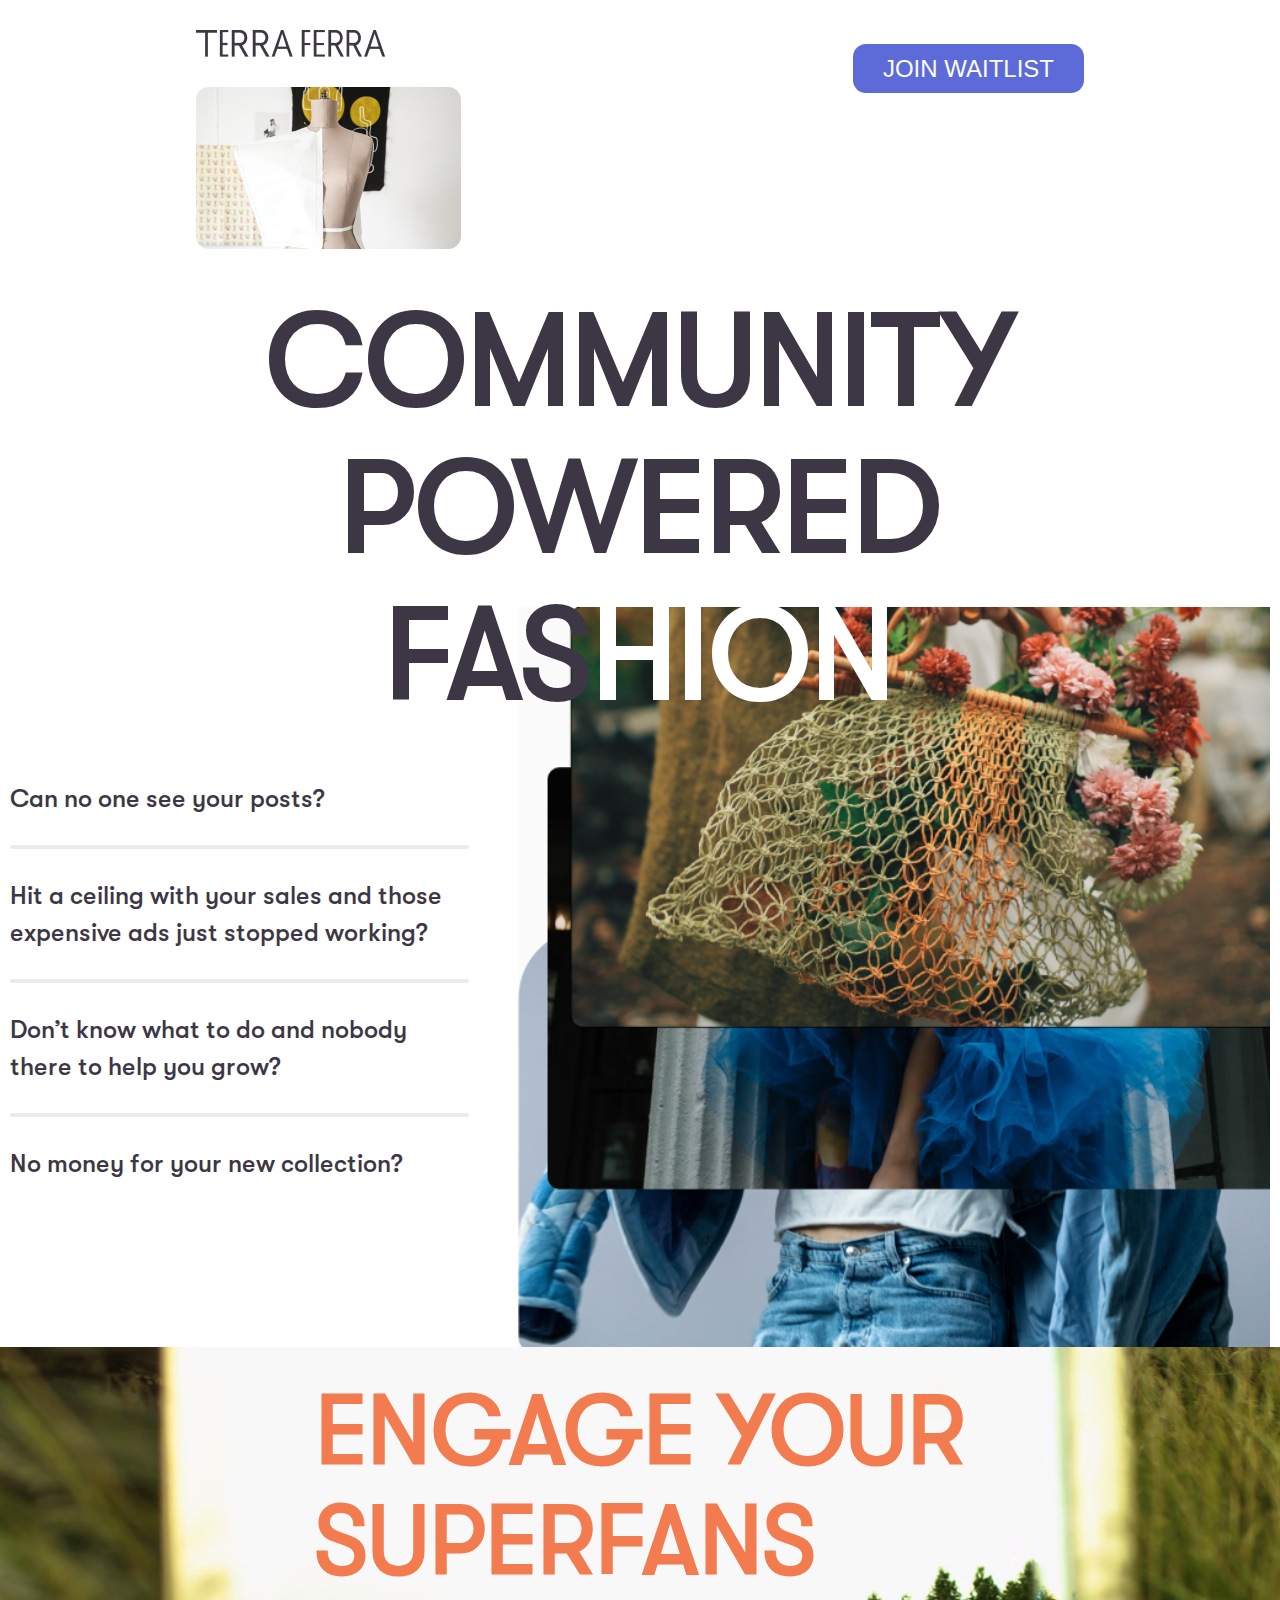
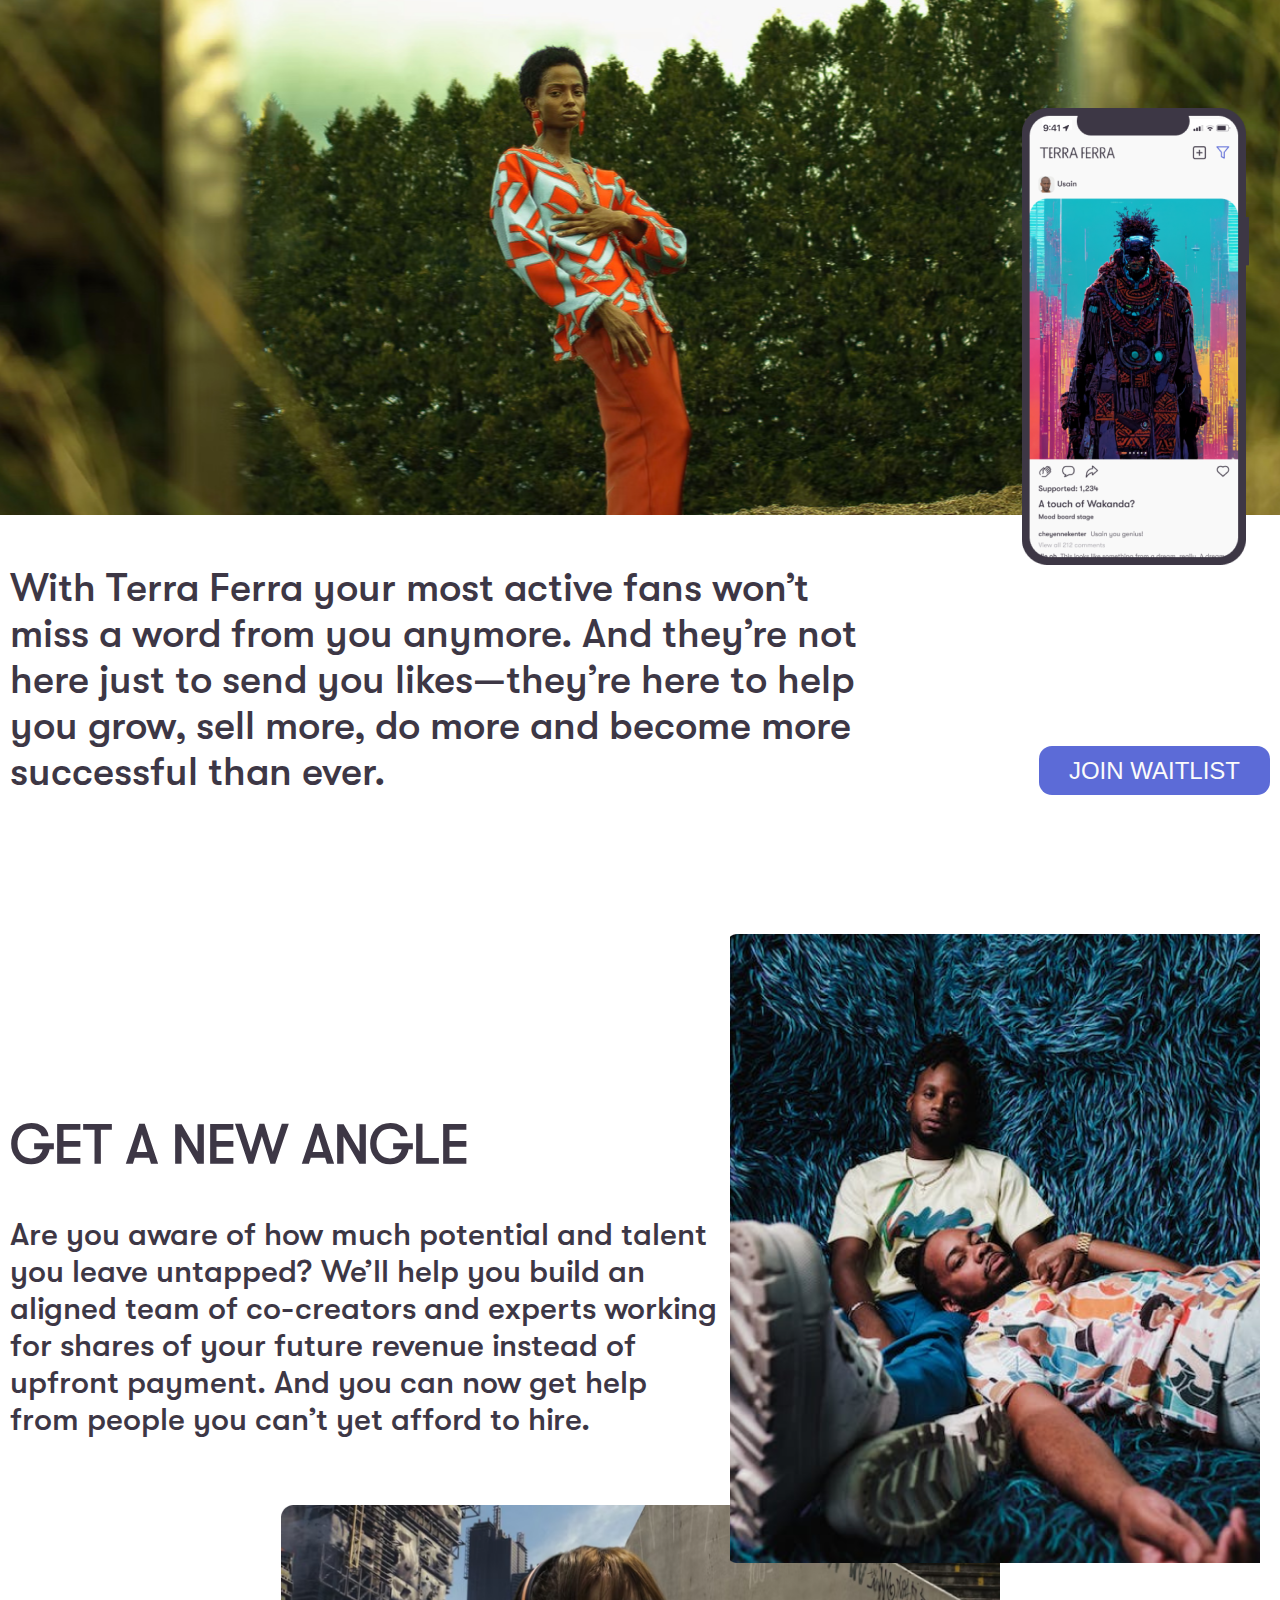
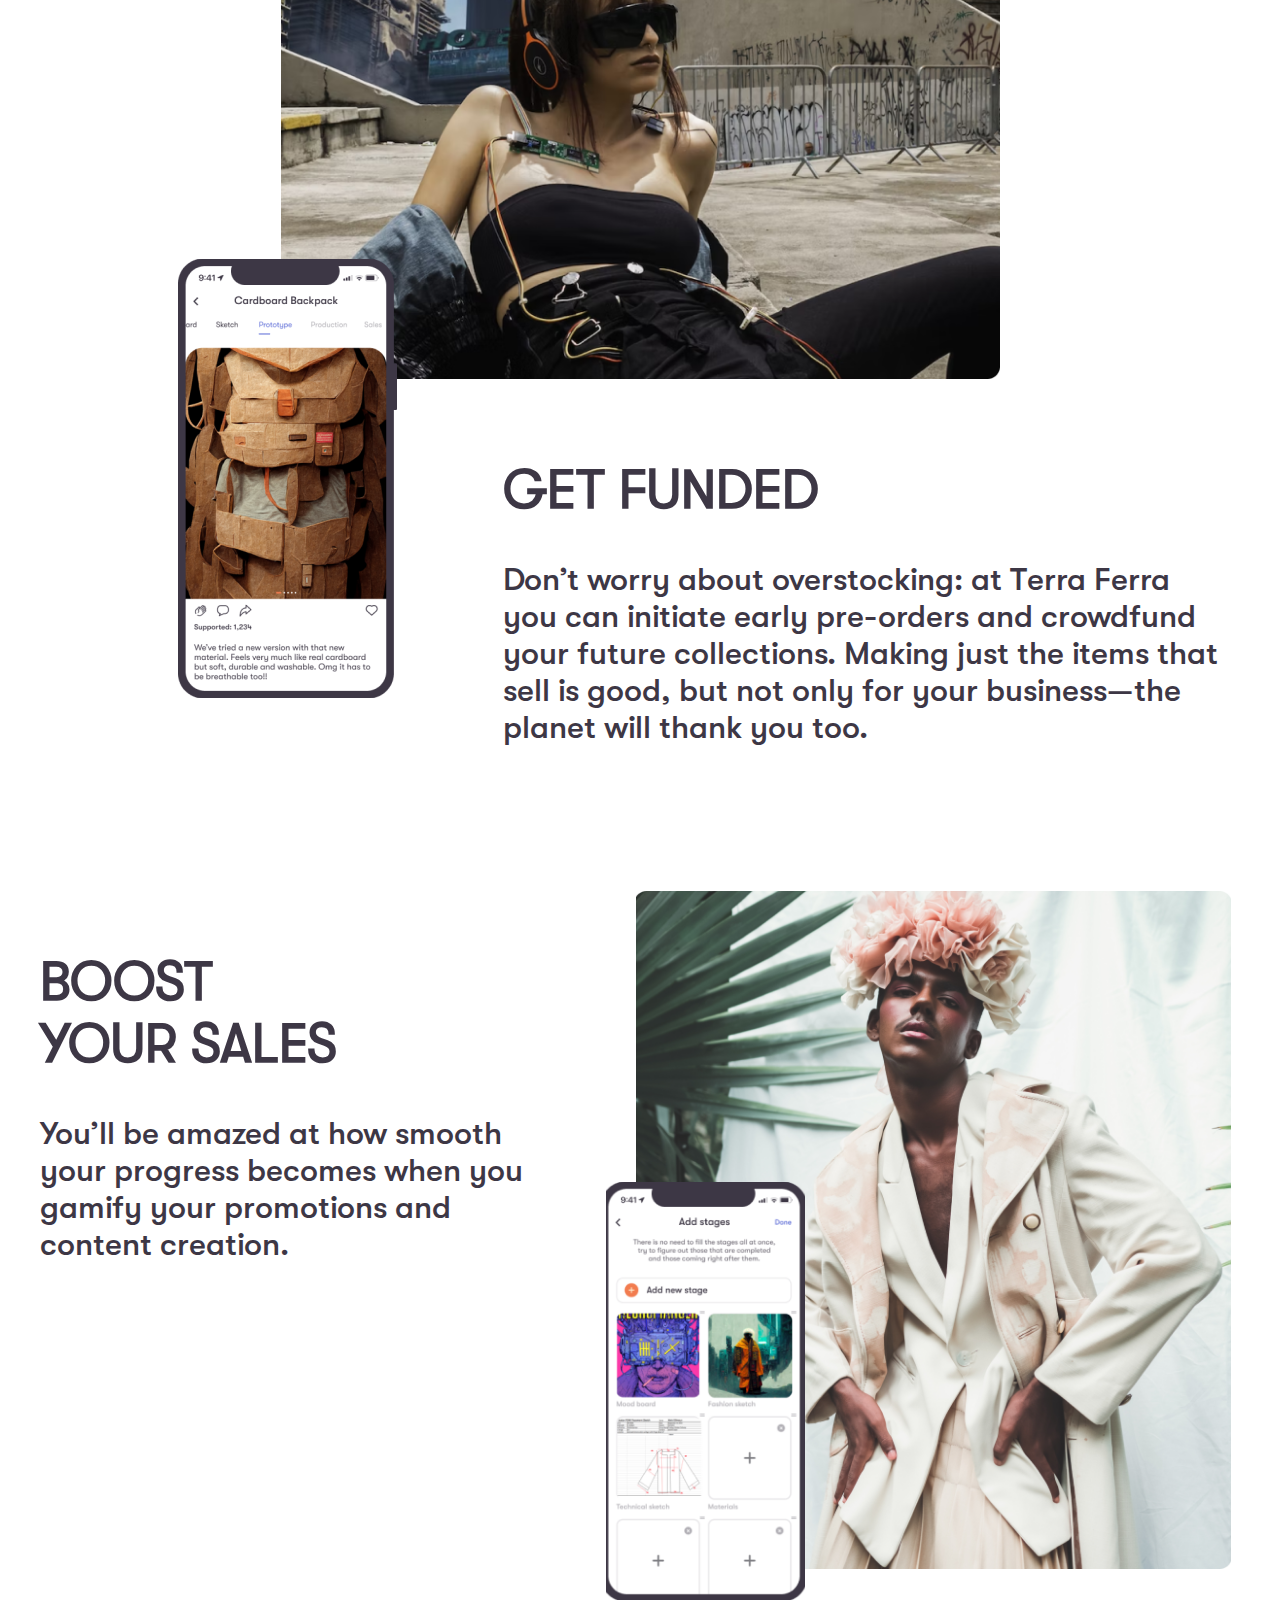
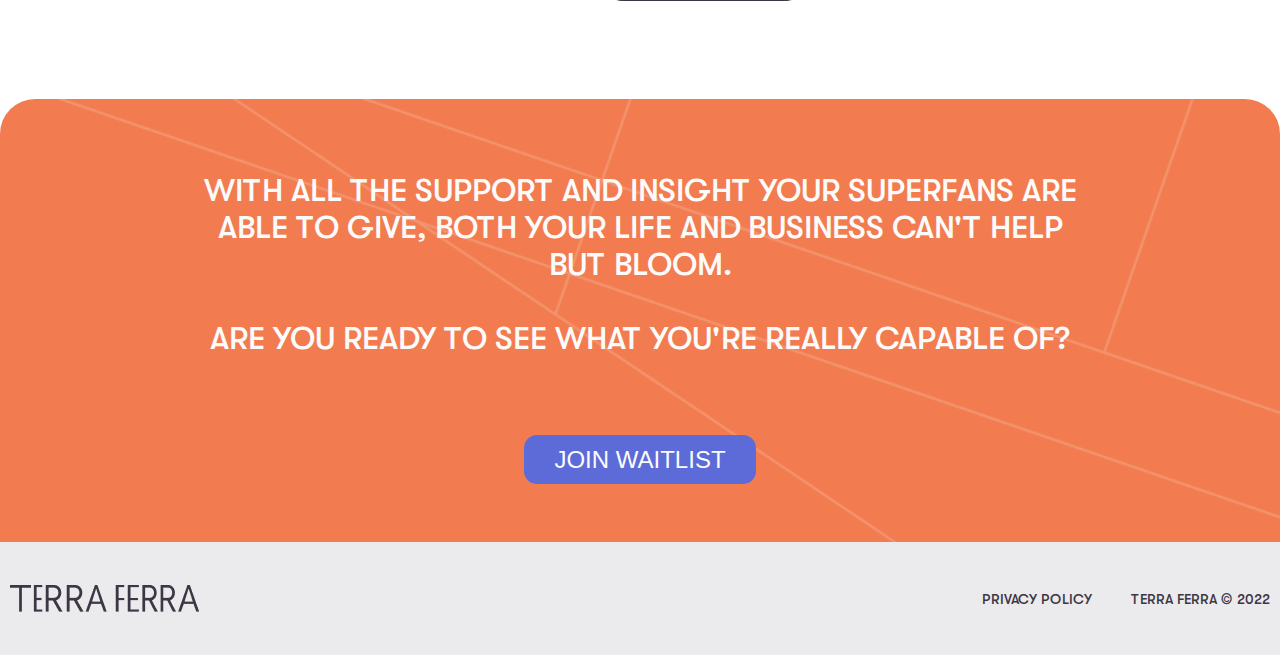
==== commit 36070738: "Add files via upload" ====
--- a/index.html
+++ b/index.html
@@ -115,7 +115,7 @@
          </div>
          <div class="about_us__inner about_us__inner-last">
             <div class="about_us__item">
-               <h2 class="about_us__title">Boost <br> your sales</h2>
+               <h2 class="about_us__title about_us__title--last">Boost <br> your sales</h2>
                <p class="about_us__text">You’ll be amazed at how smooth your progress becomes when you gamify your
                   promotions and content creation.</p>
             </div>
--- a/css/style.css
+++ b/css/style.css
@@ -375,7 +375,6 @@
 .footer__text {
   font-size: 32px;
   line-height: 37px;
-  padding: 0 10px;
   text-transform: uppercase;
   color: #FBFBFB;
   padding: 73px 196px 0 196px;
@@ -452,6 +451,9 @@
   .intro__text {
     padding: 20px 0;
   }
+  .about_us__text {
+    margin: 15px 0 15px 0;
+  }
 }
 @media (max-width: 980px) {
   .intro__inner {
@@ -480,6 +482,54 @@
     max-width: none;
     text-align: center;
   }
+  .about_us__inner {
+    -webkit-box-orient: vertical;
+    -webkit-box-direction: normal;
+        -ms-flex-direction: column;
+            flex-direction: column;
+    -webkit-box-align: start;
+        -ms-flex-align: start;
+            align-items: flex-start;
+  }
+  .about_us__row {
+    -webkit-box-pack: end;
+        -ms-flex-pack: end;
+            justify-content: flex-end;
+  }
+  .about_us__img--phone {
+    margin-left: 0;
+  }
+  .about_us__inner-last {
+    -webkit-box-orient: vertical;
+    -webkit-box-direction: reverse;
+        -ms-flex-direction: column-reverse;
+            flex-direction: column-reverse;
+    margin-top: 30px;
+  }
+  .about_us__inner-last .about_us__item-last {
+    display: -webkit-box;
+    display: -ms-flexbox;
+    display: flex;
+    -webkit-box-pack: center;
+        -ms-flex-pack: center;
+            justify-content: center;
+    width: 100%;
+  }
+  .about_us__inner-last .about_us__img3 {
+    -o-object-position: center top;
+       object-position: center top;
+  }
+  .about_us__inner-last .about_us__img--phone2 {
+    right: 34px;
+    left: auto;
+  }
+  .about_us__img {
+    width: 100%;
+    max-width: 500px;
+    height: 400px;
+    -o-object-fit: cover;
+       object-fit: cover;
+  }
 }
 @media (max-width: 780px) {
   .header__item-title {
@@ -505,6 +555,39 @@
     font-size: 30px;
     line-height: 36px;
     margin-top: 60px;
+  }
+  .about_us__inner-last .about_us__text {
+    width: 100%;
+  }
+  .about_us__title {
+    font-size: 36px;
+    line-height: 41px;
+    margin: 0 0 15px 0;
+  }
+  .about_us__text {
+    font-size: 18px;
+    line-height: 21px;
+    margin-bottom: 51px;
+  }
+  .about_us__row .about_us__img--row {
+    margin-right: -170px;
+  }
+  .about_us__title--last {
+    margin-top: 101px;
+  }
+  .about_us__inner-last .about_us__title {
+    width: 100%;
+  }
+  .footer {
+    margin-top: 55px;
+  }
+  .footer__text {
+    padding: 69px 35px 97px 35px;
+    font-size: 22px;
+    line-height: 25px;
+  }
+  .footer__button {
+    margin: 0 0 64px 0;
   }
 }
 @media (max-width: 580px) {
@@ -625,4 +708,77 @@
   .attraction__item-block .attraction__item-btn {
     margin-top: 35px;
   }
+  .about_us__inner-last {
+    margin-top: 0;
+  }
+  .about_us__inner-last .about_us__img3 {
+    max-width: 345px;
+    height: 392px;
+  }
+  .about_us__inner-last .about_us__img--phone2 {
+    right: 34px;
+    left: auto;
+    max-width: 137px;
+    height: 274px;
+    top: 191px;
+  }
+  .about_us__img {
+    width: 100%;
+    max-width: 242px;
+    height: 305px;
+    -o-object-fit: cover;
+       object-fit: cover;
+  }
+  .about_us__row .about_us__img--row {
+    margin-right: -100px;
+  }
+  .about_us__img--phone {
+    width: 100%;
+    max-width: 145px;
+    margin-left: 30px;
+    height: 274px;
+    -o-object-fit: cover;
+       object-fit: cover;
+    margin-bottom: 51px;
+  }
+  .footer__inner {
+    -webkit-box-orient: vertical;
+    -webkit-box-direction: normal;
+        -ms-flex-direction: column;
+            flex-direction: column;
+  }
+  .footer__inner .footer__item {
+    display: -webkit-box;
+    display: -ms-flexbox;
+    display: flex;
+    -webkit-box-orient: vertical;
+    -webkit-box-direction: normal;
+        -ms-flex-direction: column;
+            flex-direction: column;
+    -webkit-box-align: center;
+        -ms-flex-align: center;
+            align-items: center;
+    width: 100%;
+    text-align: center;
+  }
+  .footer__inner .footer__item .privacy__policy {
+    padding: 0;
+    -webkit-box-ordinal-group: 4;
+        -ms-flex-order: 3;
+            order: 3;
+  }
+  .footer__inner .footer__item .copyright {
+    -webkit-box-ordinal-group: 3;
+        -ms-flex-order: 2;
+            order: 2;
+    margin: 34px 0 15px 0;
+  }
+}
+@media (max-width: 480px) {
+  .header__item-title {
+    font-size: 38px;
+  }
+  .about_us__inner-last .about_us__img--phone2 {
+    right: -18px;
+  }
 }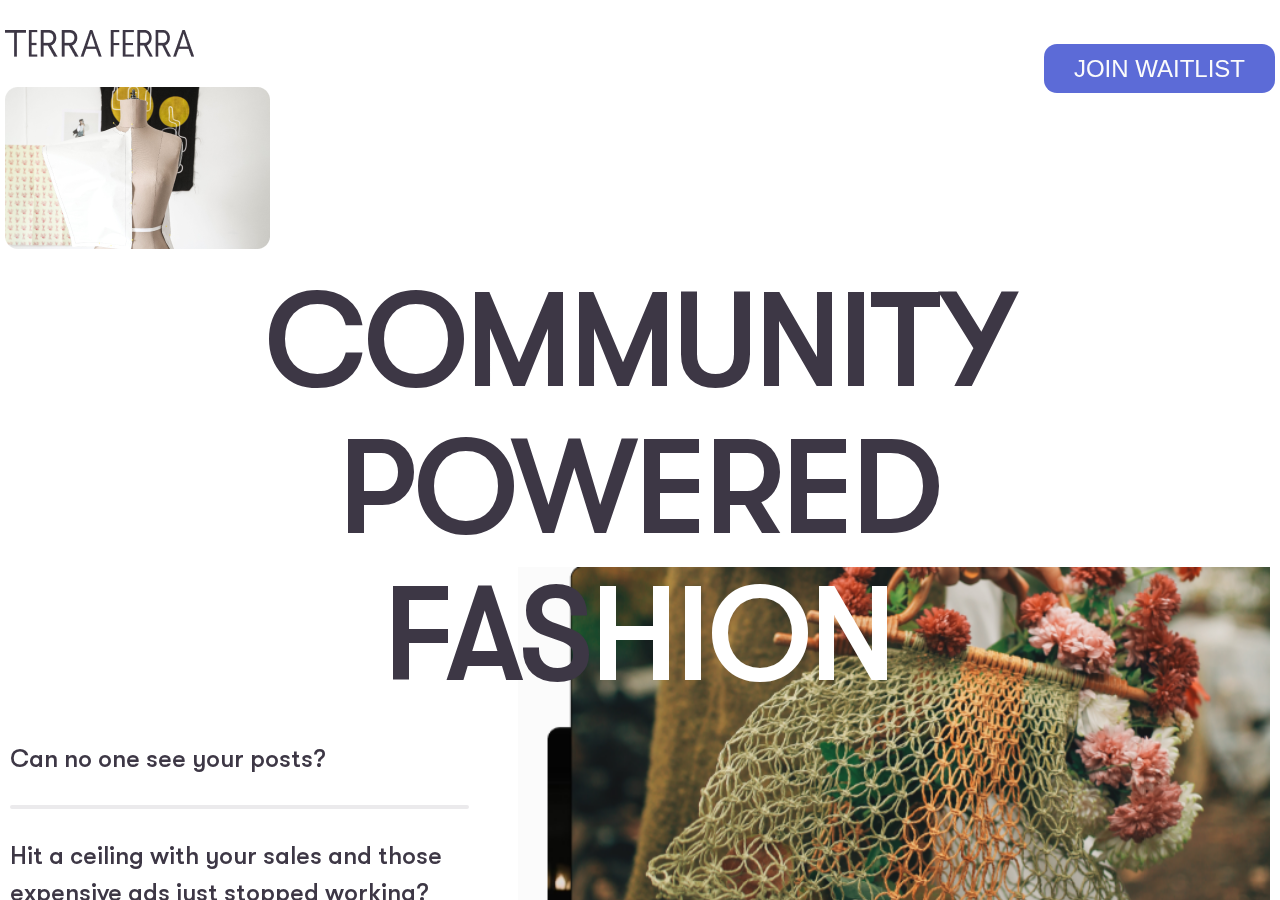
==== commit eb742657: "Add files via upload" ====
--- a/index.html
+++ b/index.html
@@ -6,11 +6,14 @@
    <meta http-equiv="X-UA-Compatible" content="IE=edge">
    <meta name="viewport" content="width=device-width, initial-scale=1.0">
    <title>Document</title>
+   <link rel="stylesheet" href="css/modal.css">
    <link rel="stylesheet" href="css/reset.css">
+   <link rel="stylesheet" href="css/media.css">
    <link rel="stylesheet" href="css/style.css">
 </head>
 
 <body>
+   <main>
    <header class="header">
       <div class="header__inner">
          <div class="header__item header__item-logo">
@@ -18,20 +21,47 @@
             <div class="docer__inner">
                <img src="img/docer.png" alt="#" class="logo__docer">
             </div>
+            <div class="header__item ">
+               <h1 class="intro__title intro__title-mobail">
+                  Community <br> powered <br> fas<span class="header__item-span">hion</span>
+               </h1>
+            </div>
+         </div>
+         <div class="header__item header__item-btn">
+            <button class="header__btn btn open-popup">Join waitlist</button>
+         </div>
+      </div>
+   </header>
+   
 
+   
+   <div class="popup__bg">
+      <div class="popup">
+         <div class="close-popup">
+            <div class="close-popup-inner">
+               <div class="close-line-first"></div>
+                <div class="close-line-last"></div> 
+            </div>
          </div>
-         <div class="header__item header__item-text">
-            <h1 class="header__item-title">
+         <input class="popup__input input" placeholder="Name" type="text">
+         <input class="popup__input input" placeholder="E-mail" type="email">
+         <label  class="popup__label" for="checkbox">
+            <input class="popup__checkbox input" id="checkbox"  type="checkbox">
+            <span class="checkbox-style"></span>
+              I agree <span class="popup__span"><a class="popup__link" href="">
+               to Privacy Policy and Terms of Service 
+            </a></span > 
+         </label>
+            <input value="Join waitlist" class="form__button" placeholder="Join waitlist" type="button">
+      </div>
+   </div>
+   <section class="section">
+      <div class="intro">
+         <div class="intro__row">
+            <h1 class="intro__title intro__title-desct">
                Community <br> powered <br> fas<span class="header__item-span">hion</span>
             </h1>
          </div>
-         <div class="header__item header__item-btn">
-            <button class="header__btn">Join waitlist</button>
-         </div>
-      </div>
-   </header>
-   <section class="section">
-      <div class="intro">
          <div class="intro__inner">
             <div class="intro__item">
                <p class="intro__text"> Can no one see your posts?</p>
@@ -44,21 +74,15 @@
 
             </div>
             <div class="intro__item">
-
                <picture>
                   <source media="(min-width: 780px)" srcset="img/intro__img.png">
-
                   <img class="intro__img" src="img/intro_img_media.png" alt="#">
                </picture>
-
-
-
-
             </div>
          </div>
       </div>
    </section>
-   <section class="">
+   <section class="section">
       <div class="attraction">
 
          <div class="attraction__inner-background">
@@ -79,7 +103,7 @@
                </p>
             </div>
             <div class="attraction__item attraction__item-block">
-               <button class="attraction__item-btn">Join waitlist</button>
+               <button class="attraction__item-btn btn open-popup">Join waitlist</button>
             </div>
          </div>
       </div>
@@ -120,17 +144,22 @@
                   promotions and content creation.</p>
             </div>
             <div class="about_us__item about_us__item-last">
-               <img class="about_us__img about_us__img3" src="img/aboutus3.png" alt="">
+
+               <picture>
+                  <source media="(min-width: 580px)" srcset="img/aboutus3.png">
+                  <img class="about_us__img about_us__img3" src="img/aboutus3__modail.png" alt="#">
+               </picture>
                <img class="about_us__img about_us__img--phone2 " src="img/aboutusphone2.png" alt="">
 
             </div>
          </div>
       </div>
    </section>
+
    <footer class="footer">
       <p class="footer__text">With all the support and insight your superfans are able to give, both your life and
          business can't help but bloom. <br> <br> Are you ready to see what you're really capable of?</p>
-      <button class="footer__button">Join waitlist</button>
+      <button class="footer__button btn open-popup">Join waitlist</button>
       <div class="footer__inner">
          <div class="footer__item"> <a class="logo__link" href="#"><img src="img/logo.png" alt="#" class="logo"></a>
          </div>
@@ -142,6 +171,8 @@
 
       </div>
    </footer>
+</main>
+   <script src="js/script.js"></script>
 </body>
 
 </html>--- a/css/modal.css
+++ b/css/modal.css
@@ -0,0 +1,215 @@
+.scroll-on {
+  pointer-events: none;
+}
+
+.disable-scroll {
+  position: relative;
+  overflow: hidden;
+  height: 100vh;
+  position: fixed;
+  left: 0;
+  top: 0;
+  width: 100%;
+}
+
+.popup__bg {
+  position: fixed;
+  top: 0;
+  left: 0;
+  width: 100%;
+  height: 100vh;
+  pointer-events: none;
+  -webkit-transition: 0.5s all;
+  transition: 0.5s all;
+  overflow: hidden;
+}
+
+.popup__bg.active {
+  width: 100%;
+  height: 100vh;
+  opacity: 1;
+  z-index: 10;
+  pointer-events: all;
+  -webkit-transition: 0.5s all;
+  transition: 0.5s all;
+  background: rgba(0, 0, 0, 0.45);
+  overflow: hidden;
+}
+
+body.active {
+  overflow: hidden;
+}
+
+.popup {
+  position: fixed;
+  top: 50%;
+  left: 50%;
+  background-color: red;
+  -webkit-transform: translate(-50%, -50%) scale(0);
+          transform: translate(-50%, -50%) scale(0);
+  background: #fff;
+  overflow: hidden;
+  padding: 25px;
+  -webkit-transition: 0.5s all;
+  transition: 0.5s all;
+  display: -webkit-box;
+  display: -ms-flexbox;
+  display: flex;
+  -webkit-box-orient: vertical;
+  -webkit-box-direction: normal;
+      -ms-flex-direction: column;
+          flex-direction: column;
+}
+
+.popup.active {
+  width: 100%;
+  padding: 0 15px;
+  max-width: 603px;
+  overflow: hidden;
+  padding: 50px;
+  background: #FBFBFB;
+  border-radius: 13px;
+  z-index: 10;
+  -webkit-transform: translate(-50%, -50%) scale(1);
+          transform: translate(-50%, -50%) scale(1);
+  -webkit-transition: 0.5s all;
+  transition: 0.5s all;
+}
+
+.close-popup {
+  position: absolute;
+  top: 20px;
+  right: 20px;
+  width: 22px;
+  height: 22px;
+  background: #B1AFB5;
+  border-radius: 80px;
+}
+.close-popup .close-popup-inner {
+  position: relative;
+}
+.close-popup .close-popup-inner .close-line-first {
+  width: 11px;
+  height: 2px;
+  background: #FFFFFF;
+  border: 0.2px solid #FFFFFF;
+  -webkit-transform: rotate(45deg);
+          transform: rotate(45deg);
+  margin-top: 10px;
+  margin-left: 5px;
+}
+.close-popup .close-popup-inner .close-line-last {
+  width: 11px;
+  height: 2px;
+  background: #FFFFFF;
+  border: 0.2px solid #FFFFFF;
+  -webkit-transform: rotate(-45deg);
+          transform: rotate(-45deg);
+  margin-top: -2px;
+  margin-left: 5px;
+}
+
+.popup__input {
+  outline: none;
+  border: 2px solid #EBEAEC;
+  border-radius: 13px;
+  font-size: 18px;
+  line-height: 21px;
+  padding: 18px 0 19px 17px;
+  color: #3D3745;
+  margin: 0 0 20px 0;
+}
+
+.popup__input::-webkit-input-placeholder {
+  color: #B1AFB5;
+}
+
+.popup__input::-moz-placeholder {
+  color: #B1AFB5;
+}
+
+.popup__input:-ms-input-placeholder {
+  color: #B1AFB5;
+}
+
+.popup__input::-ms-input-placeholder {
+  color: #B1AFB5;
+}
+
+.popup__input::placeholder {
+  color: #B1AFB5;
+}
+
+.popup__input:focus {
+  border: 2px solid #B1AFB5;
+  border-radius: 13px;
+  color: #3D3745;
+}
+
+.popup__label {
+  font-size: 18px;
+  line-height: 21px;
+  color: #3D3745;
+  margin-left: 20px;
+  margin: 0 0 40px 30px;
+}
+
+.popup__link {
+  color: #5C6BD7;
+  text-decoration: underline;
+}
+
+.popup__checkbox {
+  position: absolute;
+  width: 1px;
+  height: 1px;
+  overflow: hidden;
+  clip: rect(0 0 0 0);
+  padding-left: 22px;
+}
+
+.checkbox-style {
+  width: 16px;
+  height: 16px;
+  position: absolute;
+  border-radius: 50%;
+  border: 2px solid rebeccapurple;
+  margin-left: -22px;
+}
+
+.popup__checkbox:checked + .checkbox-style::before {
+  content: "";
+  width: 8px;
+  height: 8px;
+  background-color: rebeccapurple;
+  border-radius: 50%;
+  position: absolute;
+  top: 50%;
+  left: 50%;
+  -webkit-transform: translate(-50%, -50%);
+          transform: translate(-50%, -50%);
+}
+
+.popup__checkbox:focus + .checkbox-style {
+  -webkit-box-shadow: 0 0 0 2px #000;
+          box-shadow: 0 0 0 2px #000;
+}
+
+.form__button {
+  width: 100%;
+  max-width: 220px;
+  padding: 9px 0 11px 0;
+  margin: 0 auto;
+  background: #B1AFB5;
+  border-radius: 13px;
+  font-size: 24px;
+  line-height: 27px;
+  text-transform: uppercase;
+  color: #FBFBFB;
+  font-weight: 500;
+  border: none;
+}
+
+.form__button._active {
+  background: #5C6BD7;
+}--- a/css/style.css
+++ b/css/style.css
@@ -114,6 +114,16 @@
   font-family: "GTWalsheimPro-Regular";
   src: url(../fonts/GTWalsheimPro-Regular.ttf);
 }
+main {
+  width: 100vw;
+  height: 100vh;
+  overflow: auto;
+}
+
+.intro__title-mobail {
+  display: none;
+}
+
 .header__btn {
   margin-top: 44px;
 }
@@ -121,30 +131,22 @@
 .header {
   width: 100%;
   max-width: 1366px;
-  margin: 0 auto;
+  margin: 0 auto 0 auto;
+  padding: 0 5px;
 }
 .header__inner {
   display: -webkit-box;
   display: -ms-flexbox;
   display: flex;
-  -ms-flex-pack: distribute;
-      justify-content: space-around;
+  -webkit-box-pack: justify;
+      -ms-flex-pack: justify;
+          justify-content: space-between;
   -ms-flex-wrap: wrap;
       flex-wrap: wrap;
 }
 .header__inner .header__item .logo {
   margin-top: 30px;
   margin-bottom: 30px;
-}
-
-.header__item-title {
-  margin-top: 163px;
-  font-size: 128px;
-  line-height: 147px;
-  text-align: center;
-  text-transform: uppercase;
-  padding: 10px;
-  color: #3D3745;
 }
 
 .header__item-span {
@@ -160,8 +162,28 @@
           justify-content: space-between;
 }
 
+.intro__row {
+  position: relative;
+  width: 100%;
+  display: -webkit-box;
+  display: -ms-flexbox;
+  display: flex;
+  -webkit-box-pack: center;
+      -ms-flex-pack: center;
+          justify-content: center;
+}
+
 .intro__item:first-child {
-  padding-right: 10px;
+  padding-right: 20px;
+}
+
+.intro__title {
+  font-size: 128px;
+  line-height: 147px;
+  text-align: center;
+  text-transform: uppercase;
+  padding: 10px;
+  color: #3D3745;
 }
 
 .intro__text {
@@ -190,8 +212,7 @@
 }
 
 .attraction {
-  margin-top: 200px;
-  margin: 0 auto;
+  margin: 200px auto 129px auto;
   width: 100%;
   max-width: 1376px;
 }
@@ -351,6 +372,7 @@
   position: absolute;
   top: 291px;
   left: -30px;
+  padding: 0;
 }
 .about_us__inner-last .about_us__title {
   width: 326px;
@@ -422,7 +444,7 @@
 }
 
 @media (max-width: 1288px) {
-  .header__item-title {
+  .intro__title {
     margin-top: 10px;
   }
   .header__item-logo {
@@ -478,9 +500,16 @@
         -ms-flex-pack: end;
             justify-content: flex-end;
   }
+  .intro__title {
+    font-size: 95px;
+    line-height: 107px;
+  }
   .intro__text {
     max-width: none;
     text-align: center;
+  }
+  .intro__item:first-child {
+    padding: 0 15px;
   }
   .about_us__inner {
     -webkit-box-orient: vertical;
@@ -532,7 +561,10 @@
   }
 }
 @media (max-width: 780px) {
-  .header__item-title {
+  .popup.active {
+    max-width: 550px;
+  }
+  .intro__title {
     font-size: 75px;
     line-height: 107px;
   }
@@ -591,6 +623,16 @@
   }
 }
 @media (max-width: 580px) {
+  .popup.active {
+    max-width: 345px;
+  }
+  .intro__title-desct {
+    display: none;
+  }
+  .intro__title-mobail {
+    display: block;
+    margin: 24px 0 37px 0;
+  }
   .attraction__item-btn {
     background: #F27C4F;
   }
@@ -608,13 +650,12 @@
         -ms-flex-pack: center;
             justify-content: center;
   }
-  .header__item-title {
+  .intro__title {
     font-size: 48px;
     line-height: 55px;
     padding: 0;
-    margin: 0;
-  }
-  .header__item-title .header__item-span {
+  }
+  .intro__title .header__item-span {
     color: #3D3745;
   }
   .header__item-logo {
@@ -639,6 +680,7 @@
     -o-object-fit: cover;
        object-fit: cover;
     position: relative;
+    margin-right: -20px;
   }
   .header__item-logo .docer__inner {
     width: 100%;
@@ -775,10 +817,15 @@
   }
 }
 @media (max-width: 480px) {
-  .header__item-title {
+  .intro__title {
     font-size: 38px;
   }
-  .about_us__inner-last .about_us__img--phone2 {
-    right: -18px;
+  .popup.active {
+    max-width: 285px;
+    padding: 30px;
+  }
+  .close-popup {
+    top: 10px;
+    right: 10px;
   }
 }